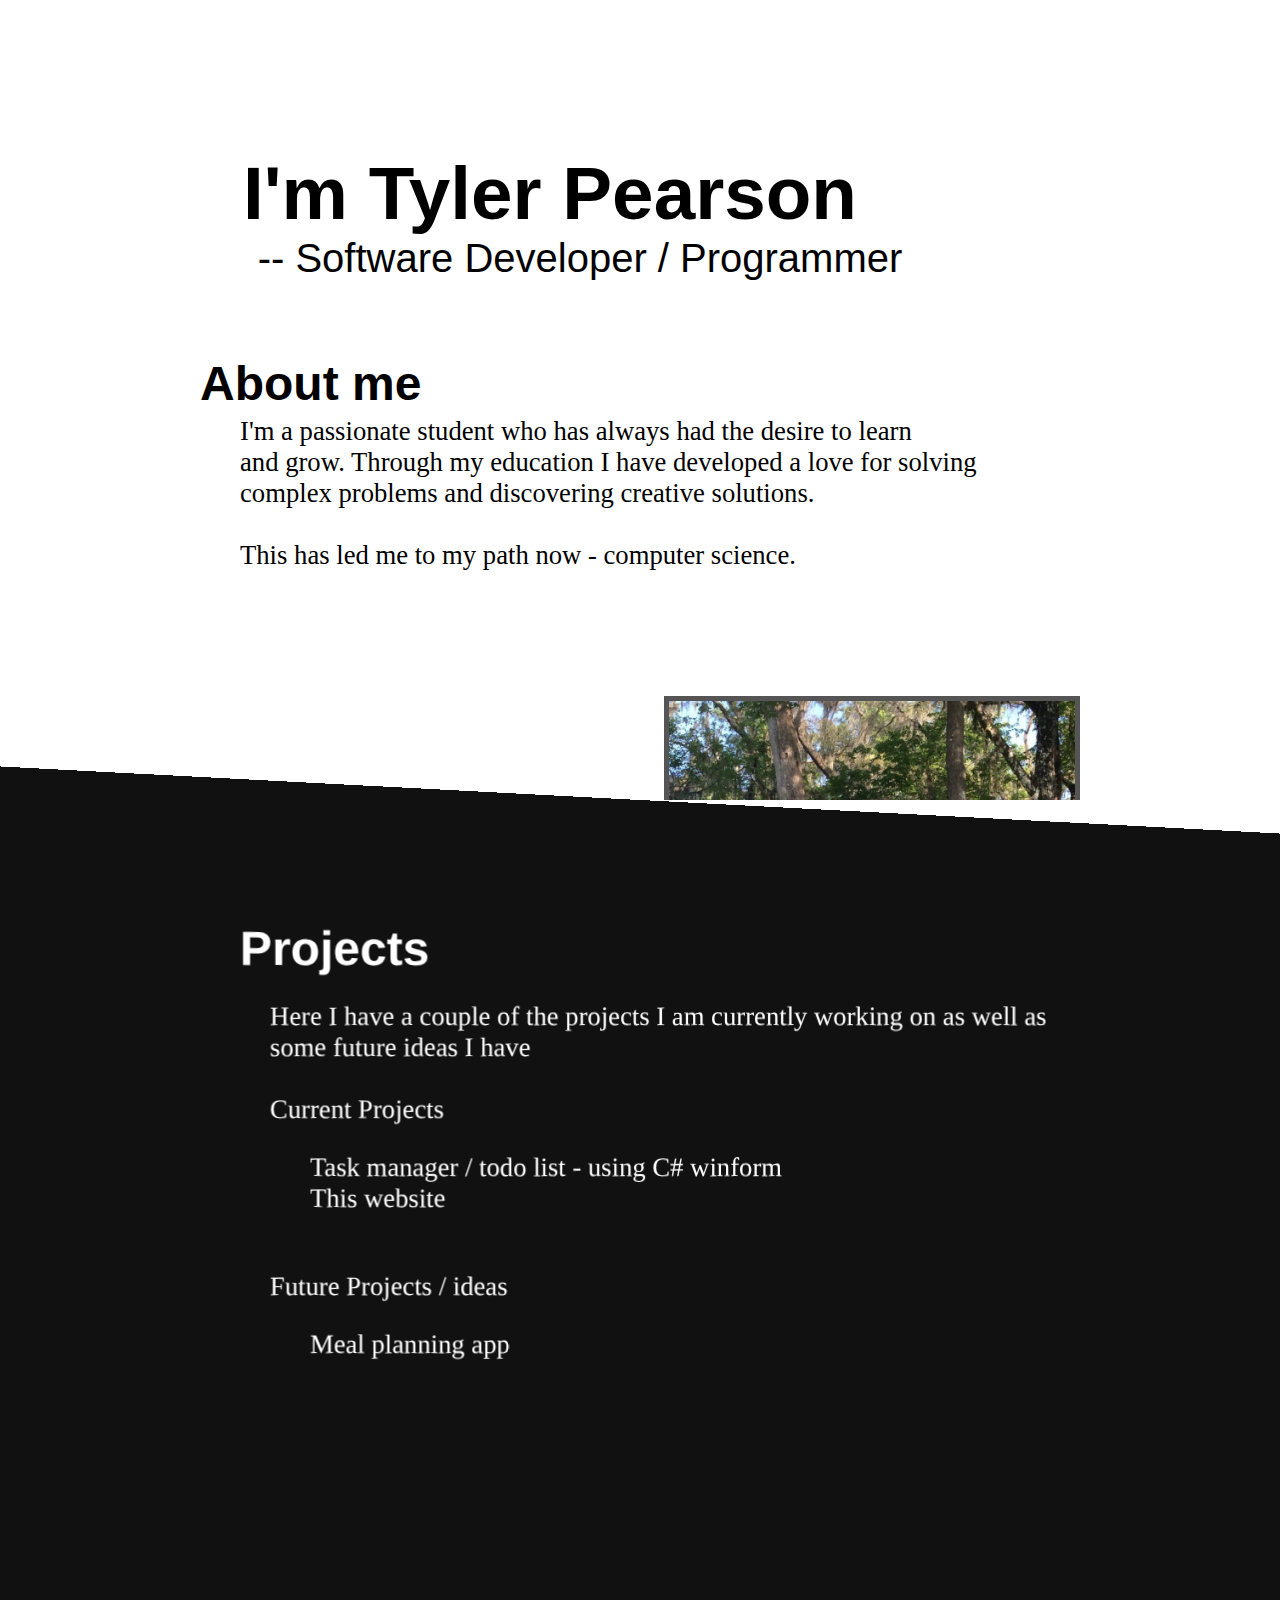
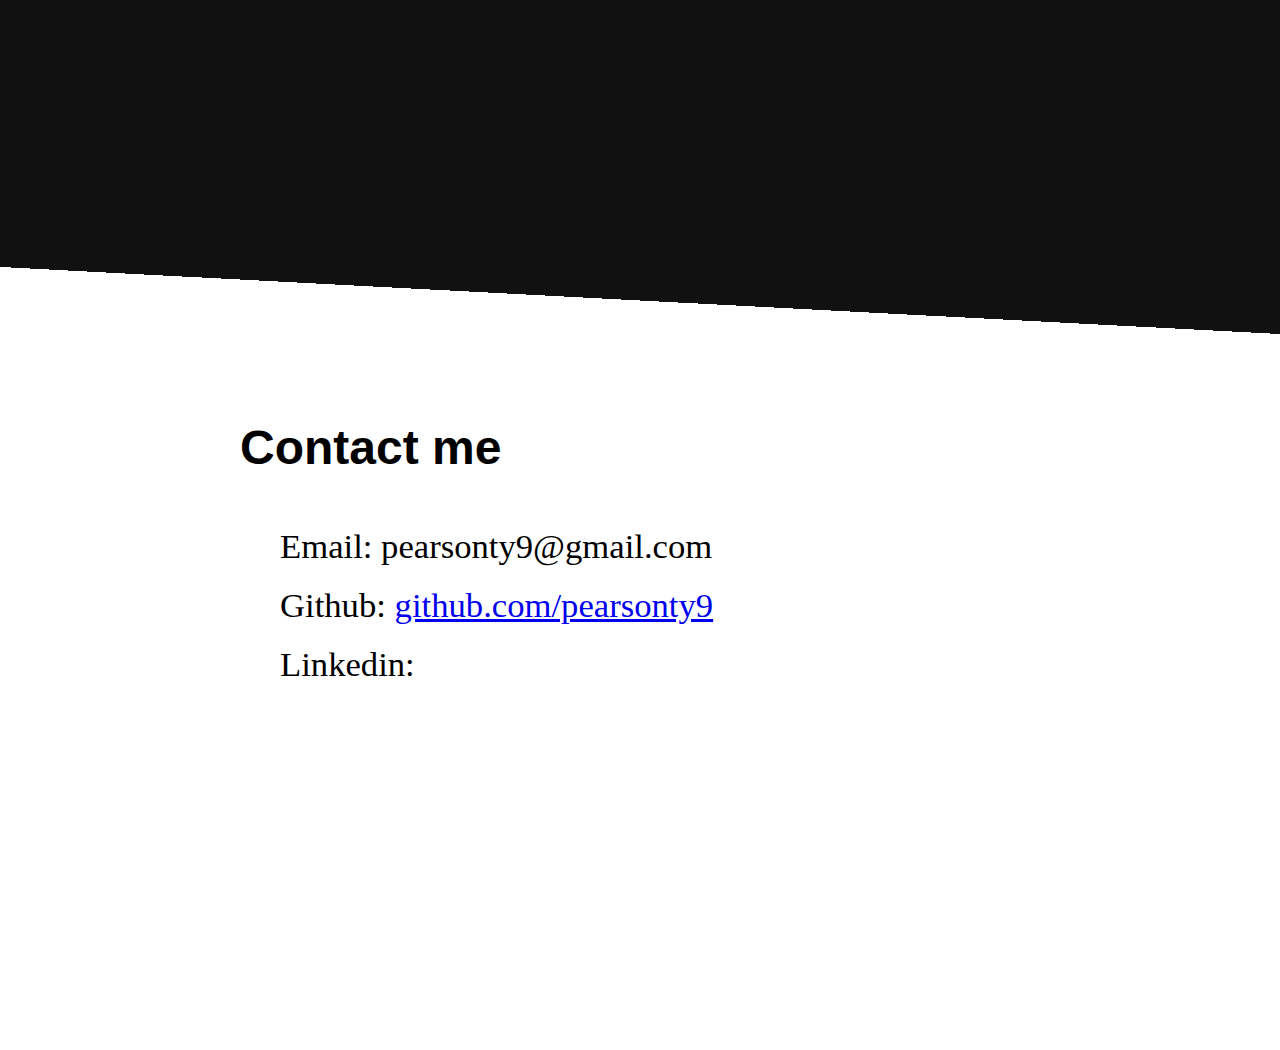
==== index.html @ 4f0bb5ad "Added Projects section and contact section" ====
<!doctype html>

<!--
  about me
  projects
  blog
  philosophy/ developement process
-->

<html lang="en">

<head>
  <meta charset="utf-8">

  <title>Tyler Pearson - Home</title>

  <meta name="description" content="Tyler Pearson's Website">
  <meta name="author" content="Tyler Pearson">

  <link rel="stylesheet" href="styles.css">

</head>

<body>

  <!--
  <ul class="header">
    <li class="header"><a class="active, header" href="index.html">home</a></li>
    <li class="header"><a class="header" href="projects.html">projects</a></li>
    <li class="header"><a class="header" href="development.html">development</a></li>
    <li class="header"><a class="header" href="contact.html">contact</a></li>
  </ul>
  -->
  <div class="page-top">

    <div style="float: left;">
      <div class="page-title">
        I'm Tyler Pearson
        <div class="page-title-sub">
          -- Software Developer / Programmer
        </div>
      </div>
  
      <div class="section-title">
        About me
        <div class="text-about">
          I'm a passionate student who has always had the desire to learn 
          <br>
          and grow. Through my education I have developed a love for solving complex problems and   
          discovering creative solutions.
          <br>
          <br>
          This has led me to my path now - computer science.
        </div>
      </div>
    </div>
    
    <img class="image-top" src="/images/portrait-home.jpg" alt="flowers">

  </div>

  <div class="page-mid-background">
    <div class="page-mid">
      <div class="section-title" style="color: white;">
        Projects
        <div class="text-projects">
          Here I have a couple of the projects I am currently working on as well as some future ideas I have
          <br>
          <br>
          Current Projects
          <ul>
            <li>Task manager / todo list - using C# winform</li>
            <li>This website</li>
          </ul>
          <br>
          Future Projects / ideas
          <ul>
            <li>Meal planning app</li>
          </ul>
        </div>
      </div>
    </div>
  </div>

  <div class="page-bot">
    <div class="section-title">
      Contact me
      <div class="text-contact">
        <ul>
          <li class="contact-list">Email: pearsonty9@gmail.com</li>
          <li class="contact-list">Github: <a href="https://github.com/pearsonty9">github.com/pearsonty9</a></li>
          <li class="contact-list">Linkedin: </li>
        </ul>
      </div>
    </div>
  </div>

</body>

</html>
---- styles.css ----
:root {
    --header-color: #111;
    --header-link-color: white;
}

body{
    max-width: 100%;
	margin: 0;
    padding: 0;

    font-family: sans-serif;
}

.page-top{
    background-color: white;
    margin: 0;
    padding: 0;
    height: 800px;

    overflow: auto;
}

.page-mid-background{
    background-color: #111;
    margin: 0;
    padding: 0;
    height: 1100px;

    transform: skewY(3deg);
    overflow-x: hidden;
}

.page-mid{
    margin: 100px 0 0 40px;
    padding: 0;

    transform: skewY(-3deg);
    overflow-x: hidden;
}

.page-bot{
    margin: 100px 0 0 40px;
    padding: 0;
    
    height: 650px;

    overflow-x: hidden;
}

.page-title{
    background-color: transparent;
    width: 800px;
    font-size: 56pt;
    font-weight: 800;
    margin: 150px 0px 75px 150px;
    text-align: center;
}

.page-title-sub{
    background-color: transparent;
    width: 800px;
    font-size: 30pt;
    font-weight: 400;
    margin: 0px 0px 0px 30px;
    text-align: center;
}

.section-title{
    background-color: transparent;
    font-size: 36pt;
    font-weight: 600;
    margin: 20px 0px 0px 200px;
    text-align: left;
}

.text-about{
    background: transparent;
    font-family: Georgia, 'Times New Roman', Times, serif;
    font-size: 20pt;
    font-weight: 500;

    width: 750px;

    padding: 5px 40px;
}

.text-projects{
    background-color: transparent;
    font-family: Georgia, 'Times New Roman', Times, serif;
    font-size: 20pt;
    font-weight: 500;

    margin: 20px 200px 0 30px;
    padding: 5px 0px;
}

.text-contact{
    background-color: transparent;
    font-family: Georgia, 'Times New Roman', Times, serif;
    font-size: 20pt;
    font-weight: 500;

    margin: 20px 200px 0 0;
    padding: 5px 0px;
}

.image-top{
    background: #111;
    height: 544px;
    width: 406px;

    margin: 120px 200px 0px 0px;

    float:right;

    border: 5px solid #555;

}

.contact-list{
    font-family: inherit;
    font-size: 26pt;
    margin: 0px 0px 20px 0px;
}

ul.header {
	list-style-type: none;
	background-color: var(--header-color);
	vertical-align: center;
    text-align: right;
	margin: 0px 50px 0px 0px;
	padding: 10px 0px 10px 0px;
	top: 0px;
	width: 100%;
	position: fixed;
	/* Make it stick, even on scroll */
	overflow: auto;
	/* Enable scrolling if the sidenav has too much content */
	z-index: 1;
}

ul li.header {
	display: inline;
	color: var(--header-link-color);
	margin: 16px 16px;
}

li a.header {
	text-decoration: none;
	color: var(--header-link-color);
	font-size: 18pt;
}

/* Change the link color on hover */
li a.header:hover {
	color: #55d2e2;
}

.active {
	color: #55d2e2;
}

ul{
    list-style-type: none;
}
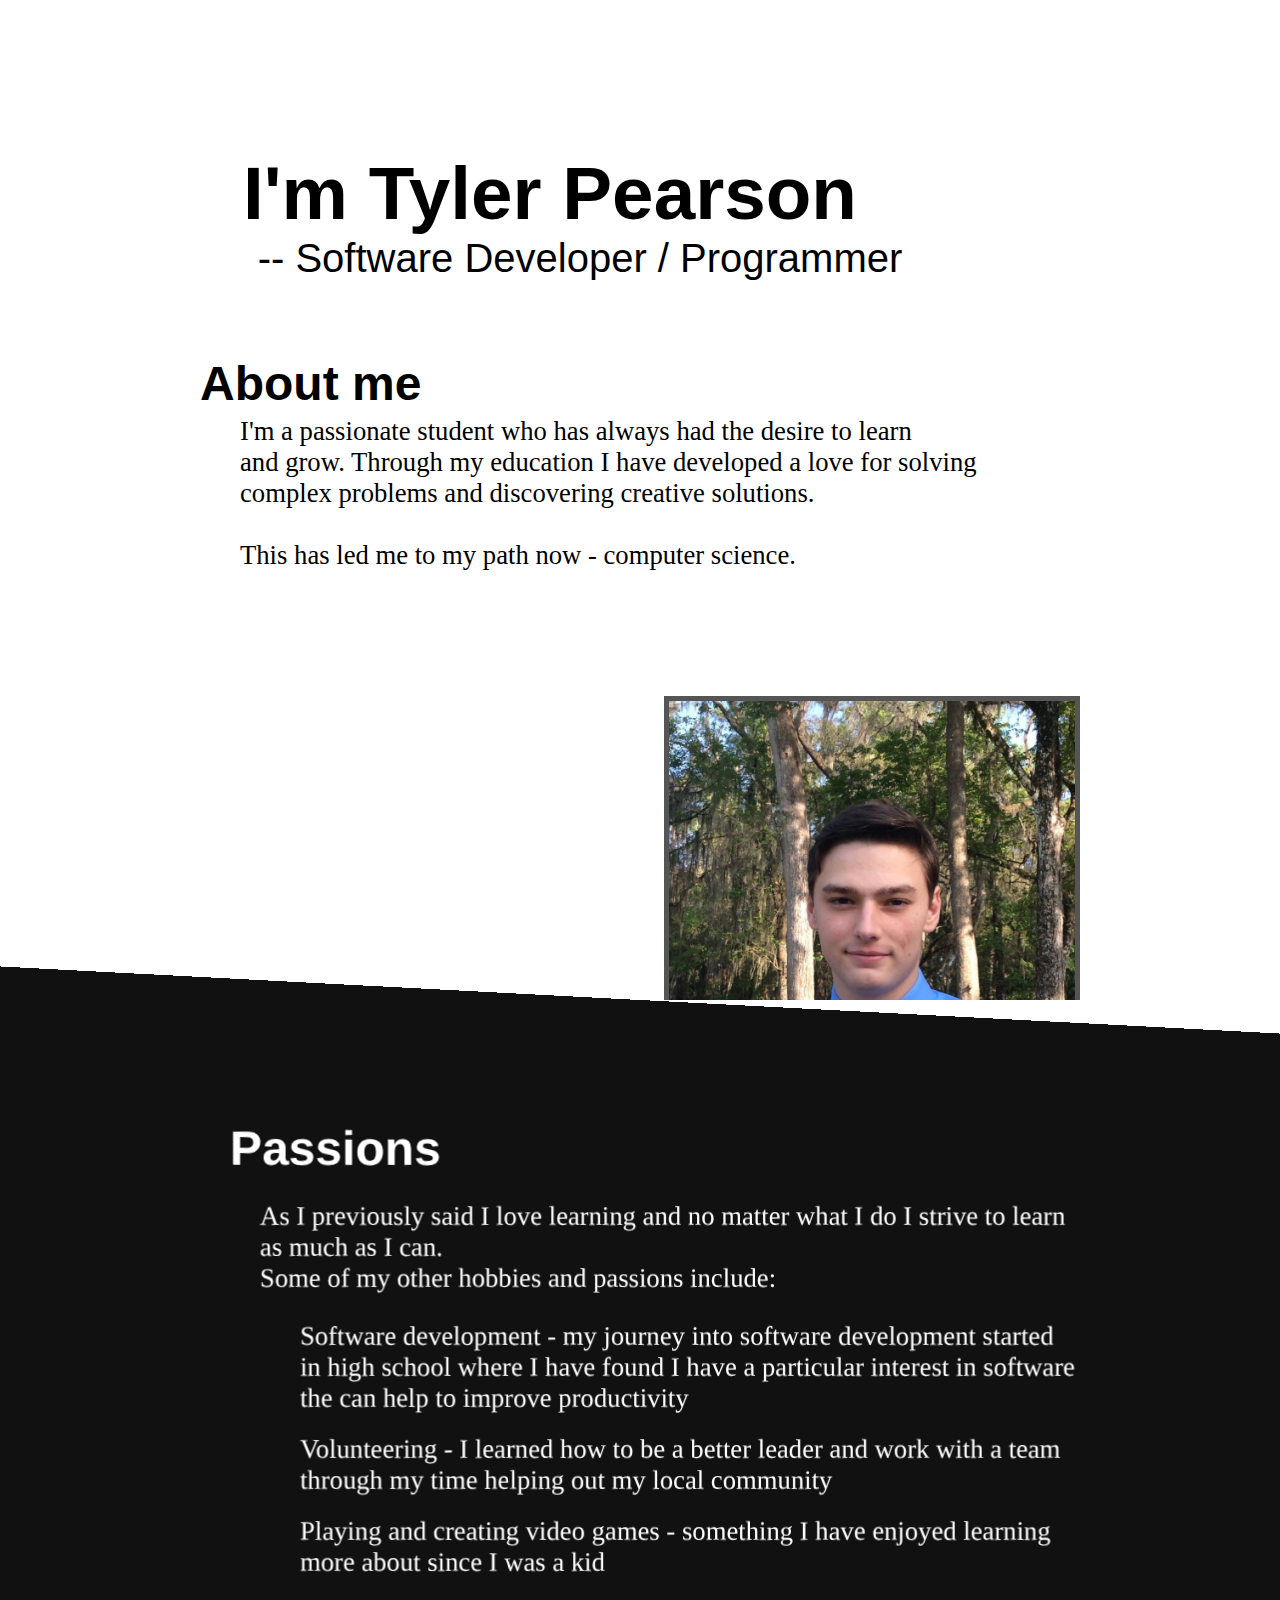
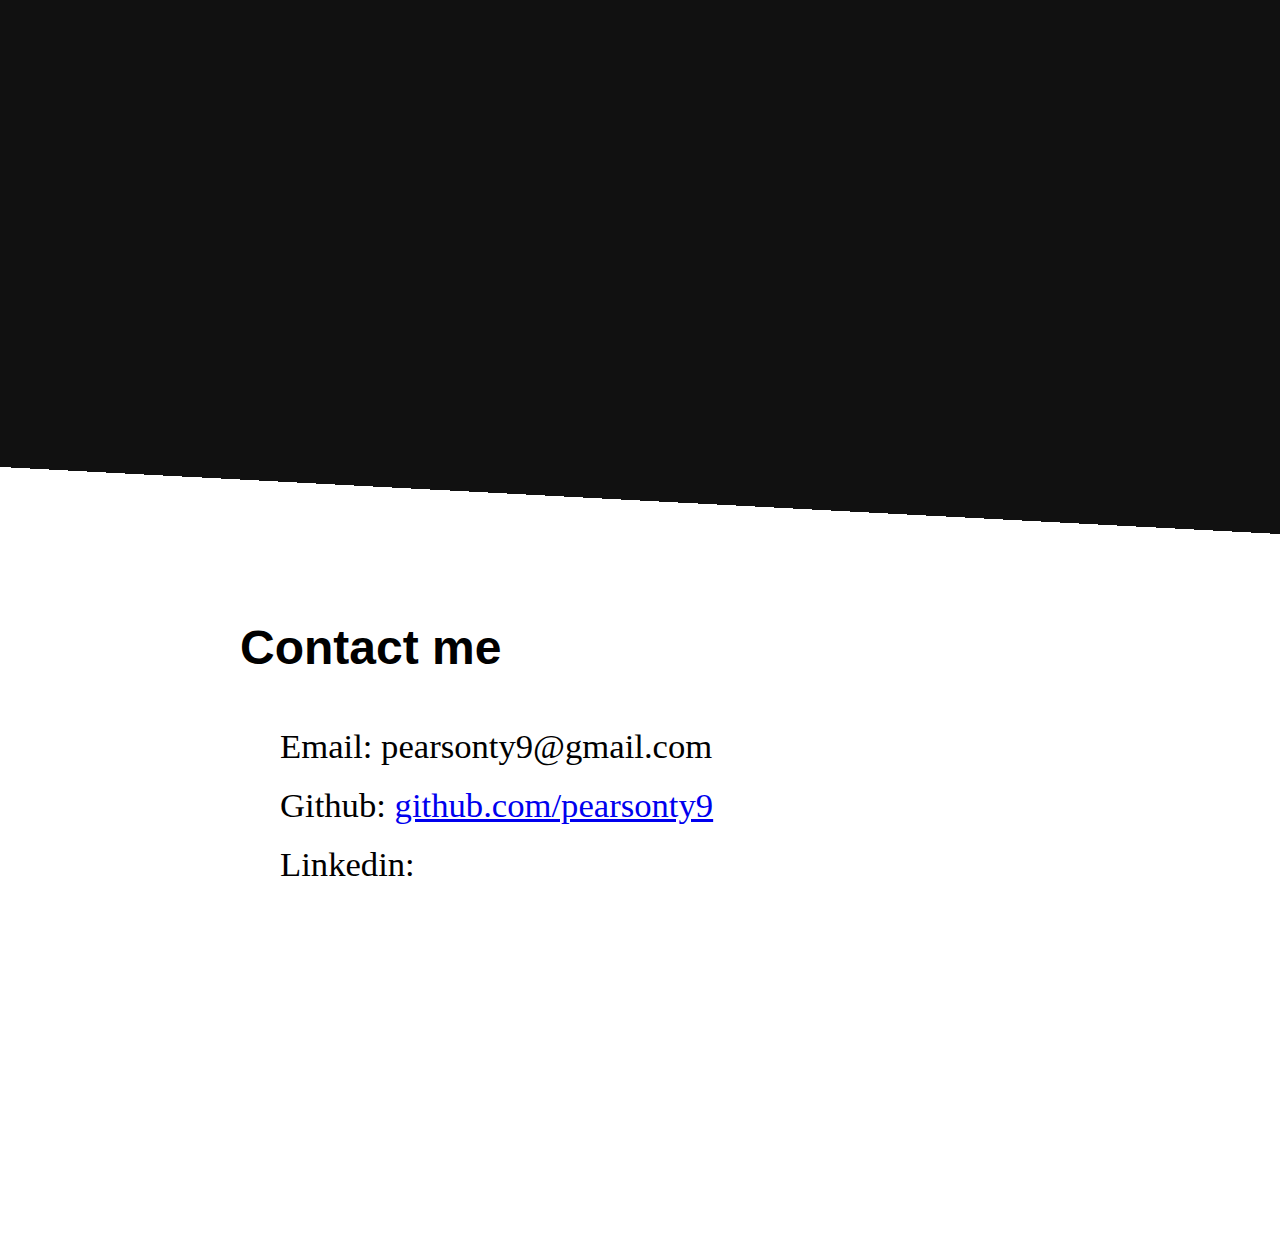
==== commit 0eb569c0: "Changed projects section to passions" ====
--- a/index.html
+++ b/index.html
@@ -25,7 +25,7 @@
 
   <!--
   <ul class="header">
-    <li class="header"><a class="active, header" href="index.html">home</a></li>
+    <li class="header"><a class="active, header" href="index.html">about me</a></li>
     <li class="header"><a class="header" href="projects.html">projects</a></li>
     <li class="header"><a class="header" href="development.html">development</a></li>
     <li class="header"><a class="header" href="contact.html">contact</a></li>
@@ -62,20 +62,18 @@
   <div class="page-mid-background">
     <div class="page-mid">
       <div class="section-title" style="color: white;">
-        Projects
-        <div class="text-projects">
-          Here I have a couple of the projects I am currently working on as well as some future ideas I have
-          <br>
-          <br>
-          Current Projects
+        Passions
+        <div class="text-passions">
+          As I previously said I love learning and no matter what I do 
+          I strive to learn as much as I can.
+           <br>
+          Some of my other hobbies and passions include:
           <ul>
-            <li>Task manager / todo list - using C# winform</li>
-            <li>This website</li>
-          </ul>
-          <br>
-          Future Projects / ideas
-          <ul>
-            <li>Meal planning app</li>
+            <li class="passion-list">Software development - my journey into software development started in high school where
+               I have found I have a particular interest in software the can help to improve productivity</li>
+            <li class="passion-list">Volunteering - I learned how to be a better leader and work with a team 
+              through my time helping out my local community </li>
+            <li class="passion-list">Playing and creating video games - something I have enjoyed learning more about since I was a kid</li>
           </ul>
         </div>
       </div>
--- a/styles.css
+++ b/styles.css
@@ -15,7 +15,7 @@
     background-color: white;
     margin: 0;
     padding: 0;
-    height: 800px;
+    height: 1000px;
 
     overflow: auto;
 }
@@ -31,7 +31,7 @@
 }
 
 .page-mid{
-    margin: 100px 0 0 40px;
+    margin: 100px 0 0 30px;
     padding: 0;
 
     transform: skewY(-3deg);
@@ -84,7 +84,7 @@
     padding: 5px 40px;
 }
 
-.text-projects{
+.text-passions{
     background-color: transparent;
     font-family: Georgia, 'Times New Roman', Times, serif;
     font-size: 20pt;
@@ -120,6 +120,10 @@
 .contact-list{
     font-family: inherit;
     font-size: 26pt;
+    margin: 0px 0px 20px 0px;
+}
+
+.passion-list{
     margin: 0px 0px 20px 0px;
 }
 
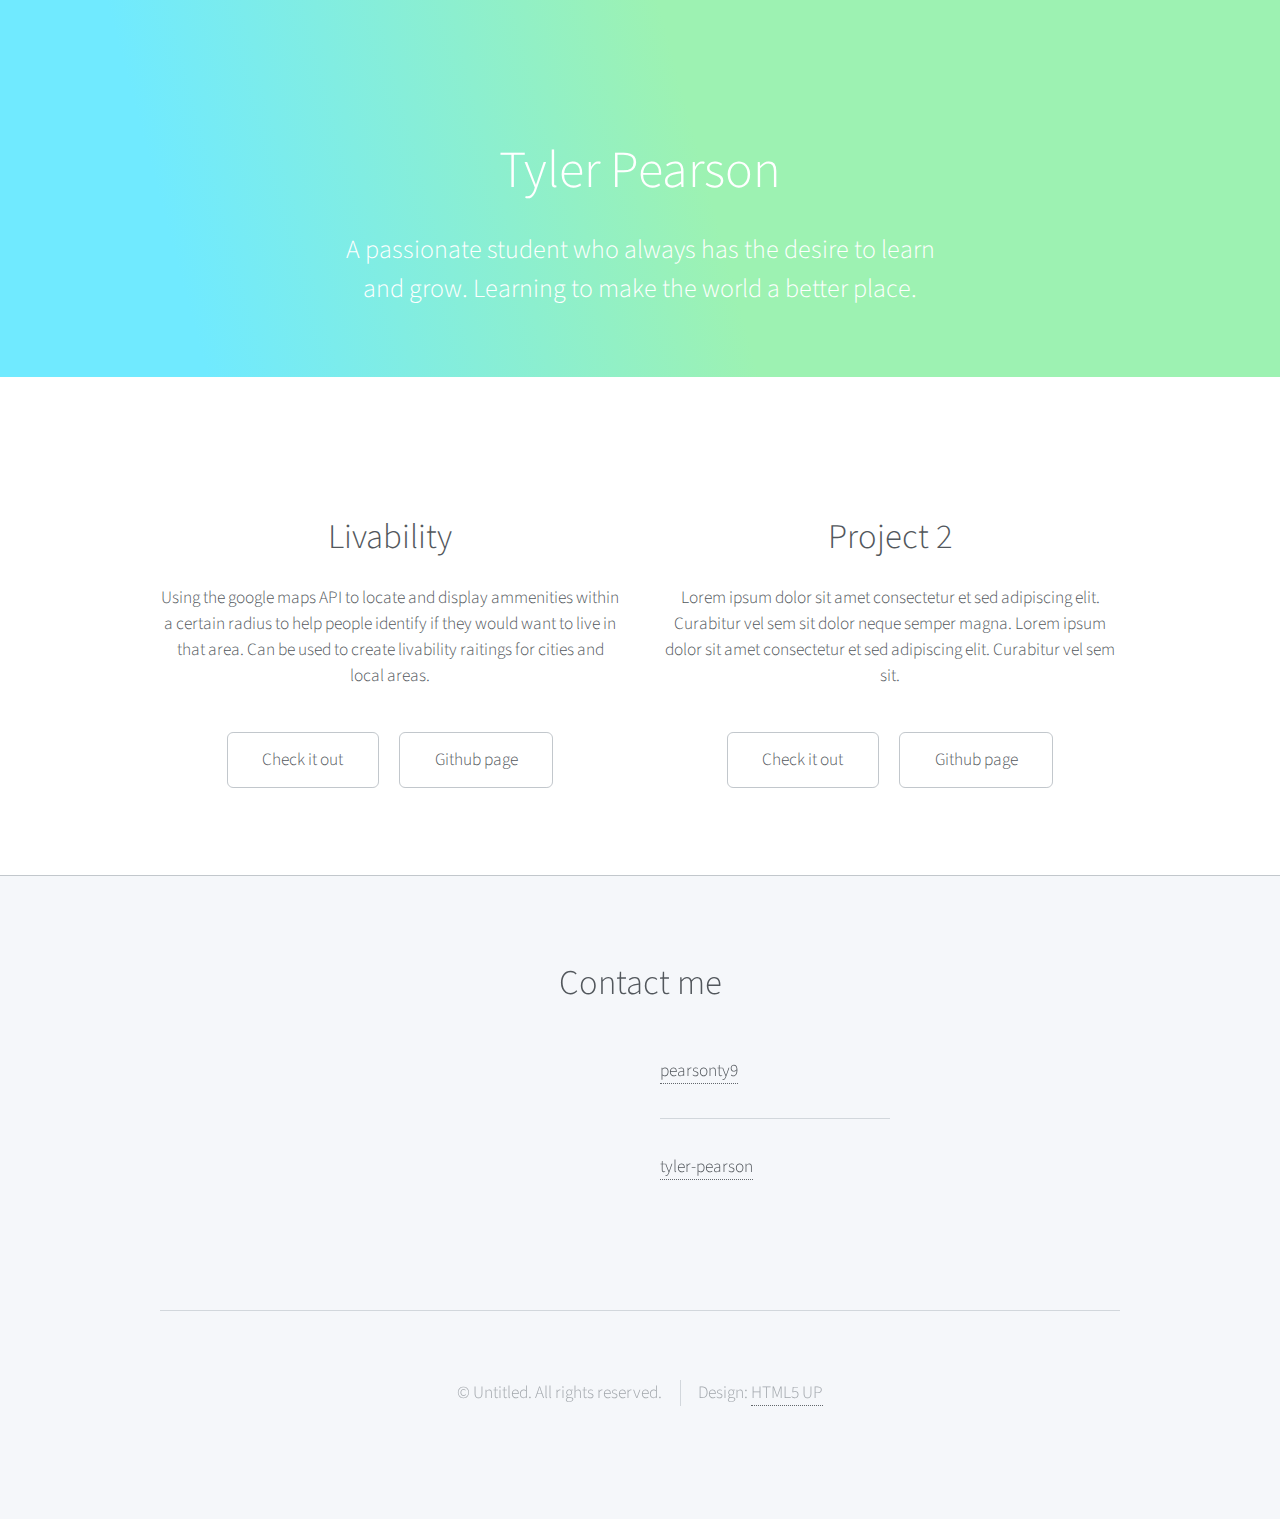
==== commit d20d9ab2: "Color changes" ====
--- a/index.html
+++ b/index.html
@@ -1,98 +1,118 @@
-<!doctype html>
+<!DOCTYPE HTML>
+<!--
+	Telephasic by HTML5 UP
+	html5up.net | @ajlkn
+	Free for personal and commercial use under the CCA 3.0 license (html5up.net/license)
+-->
+<html>
+	<head>
+		<title>Tyler Pearson</title>
+		<meta charset="utf-8" />
+		<meta name="viewport" content="width=device-width, initial-scale=1, user-scalable=no" />
+		<link rel="stylesheet" href="assets/css/main.css" />
+	</head>
+	<body class="homepage is-preload">
+		<div id="page-wrapper">
 
-<!--
-  about me
-  projects
-  blog
-  philosophy/ developement process
--->
+			<!-- Header -->
+				<div id="header-wrapper">
 
-<html lang="en">
+					<!-- Hero -->
+						<section id="hero" class="container">
+							<header>
+								<h2>Tyler Pearson</h2>
+							</header>
+							<p>A passionate student who always has the desire to learn<br>
+								and grow. Learning to make the world a better place.</p>
+						</section>
 
-<head>
-  <meta charset="utf-8">
+				</div>
 
-  <title>Tyler Pearson - Home</title>
+			<!-- Features 1 -->
+				<div class="wrapper">
+					<div class="container">
+						<div class="row">
+							<section class="col-6 col-12-narrower feature">
+								<div class="image-wrapper first">
+									<a href="https://livability-demo.web.app" class="image featured first"><img src="images/pic01.jpg" alt="" /></a>
+								</div>
+								<header>
+									<h2>Livability</h2>
+								</header>
+								<p>Using the google maps API to locate and display ammenities within a certain radius
+                   to help people identify if they would want to live in that area. Can be used to create 
+                   livability raitings for cities and local areas.</p>
+								<ul class="actions">
+									<li><a href="https://livability-demo.web.app" class="button">Check it out</a></li>
+									<li><a href="https://github.com/pearsonty9/livability" class="button">Github page</a></li>
+								</ul>
+							</section>
+							<section class="col-6 col-12-narrower feature">
+								<div class="image-wrapper">
+									<a href="#" class="image featured"><img src="images/pic02.jpg" alt="" /></a>
+								</div>
+								<header>
+									<h2>Project 2</h2>
+								</header>
+								<p>Lorem ipsum dolor sit amet consectetur et sed adipiscing elit. Curabitur vel
+								sem sit dolor neque semper magna. Lorem ipsum dolor sit amet consectetur et sed
+								adipiscing elit. Curabitur vel sem sit.</p>
+								<ul class="actions">
+									<li><a href="#" class="button">Check it out</a></li>
+									<li><a href="#" class="button">Github page</a></li>
+								</ul>
+							</section>
+						</div>
+					</div>
+				</div>
 
-  <meta name="description" content="Tyler Pearson's Website">
-  <meta name="author" content="Tyler Pearson">
+			<!-- Footer -->
+				<div id="footer-wrapper">
+					<div id="footer" class="container">
+						<header class="major">
+							<h2>Contact me</h2>
+						</header>
+						<div class="row">
+							<section class="col-6 col-12-narrower">
+							</section>
+							<section class="col-6 col-12-narrower">
+								<div class="row gtr-0">
+									<ul class="divided icons col-6 col-12-mobile">
+										<li class="icon brands fa-github"><a href="https://github.com/pearsonty9"><span class="extra">github.com/</span>pearsonty9</a></li>
+										<li class="icon brands fa-linkedin"><a href="https://www.linkedin.com/in/tyler-pearson-6b5842195/"><span class="extra">linkedin.com/</span>tyler-pearson</a></li>
+									</ul>
+								</div>
+							</section>
+						</div>
+					</div>
+					<div id="copyright" class="container">
+						<ul class="menu">
+							<li>&copy; Untitled. All rights reserved.</li><li>Design: <a href="http://html5up.net">HTML5 UP</a></li>
+						</ul>
+					</div>
+				</div>
 
-  <link rel="stylesheet" href="styles.css">
+		</div>
 
-</head>
+		<!-- Scripts -->
+			<script src="assets/js/jquery.min.js"></script>
+			<script src="assets/js/jquery.dropotron.min.js"></script>
+			<script src="assets/js/browser.min.js"></script>
+			<script src="assets/js/breakpoints.min.js"></script>
+			<script src="assets/js/util.js"></script>
+			<script src="assets/js/main.js"></script>
 
-<body>
 
-  <!--
-  <ul class="header">
-    <li class="header"><a class="active, header" href="index.html">about me</a></li>
-    <li class="header"><a class="header" href="projects.html">projects</a></li>
-    <li class="header"><a class="header" href="development.html">development</a></li>
-    <li class="header"><a class="header" href="contact.html">contact</a></li>
-  </ul>
-  -->
-  <div class="page-top">
+		<!-- The core Firebase JS SDK is always required and must be listed first -->
+			<script src="/__/firebase/8.3.1/firebase-app.js"></script>
 
-    <div style="float: left;">
-      <div class="page-title">
-        I'm Tyler Pearson
-        <div class="page-title-sub">
-          -- Software Developer / Programmer
-        </div>
-      </div>
-  
-      <div class="section-title">
-        About me
-        <div class="text-about">
-          I'm a passionate student who has always had the desire to learn 
-          <br>
-          and grow. Through my education I have developed a love for solving complex problems and   
-          discovering creative solutions.
-          <br>
-          <br>
-          This has led me to my path now - computer science.
-        </div>
-      </div>
-    </div>
-    
-    <img class="image-top" src="/images/portrait-home.jpg" alt="flowers">
+		<!-- TODO: Add SDKs for Firebase products that you want to use
+			https://firebase.google.com/docs/web/setup#available-libraries -->
+			<script src="/__/firebase/8.3.1/firebase-analytics.js"></script>
 
-  </div>
+		<!-- Initialize Firebase -->
+			<script src="/__/firebase/init.js"></script>
 
-  <div class="page-mid-background">
-    <div class="page-mid">
-      <div class="section-title" style="color: white;">
-        Passions
-        <div class="text-passions">
-          As I previously said I love learning and no matter what I do 
-          I strive to learn as much as I can.
-           <br>
-          Some of my other hobbies and passions include:
-          <ul>
-            <li class="passion-list">Software development - my journey into software development started in high school where
-               I have found I have a particular interest in software the can help to improve productivity</li>
-            <li class="passion-list">Volunteering - I learned how to be a better leader and work with a team 
-              through my time helping out my local community </li>
-            <li class="passion-list">Playing and creating video games - something I have enjoyed learning more about since I was a kid</li>
-          </ul>
-        </div>
-      </div>
-    </div>
-  </div>
 
-  <div class="page-bot">
-    <div class="section-title">
-      Contact me
-      <div class="text-contact">
-        <ul>
-          <li class="contact-list">Email: pearsonty9@gmail.com</li>
-          <li class="contact-list">Github: <a href="https://github.com/pearsonty9">github.com/pearsonty9</a></li>
-          <li class="contact-list">Linkedin: </li>
-        </ul>
-      </div>
-    </div>
-  </div>
-
-</body>
-
+	</body>
 </html>--- a/assets/css/main.css
+++ b/assets/css/main.css
@@ -0,0 +1,3070 @@
+@import url("fontawesome-all.min.css");
+@import url("https://fonts.googleapis.com/css?family=Source+Sans+Pro:300,300italic,400,400italic,600");
+
+/*
+	Telephasic by HTML5 UP
+	html5up.net | @ajlkn
+	Free for personal and commercial use under the CCA 3.0 license (html5up.net/license)
+*/
+
+html, body, div, span, applet, object,
+iframe, h1, h2, h3, h4, h5, h6, p, blockquote,
+pre, a, abbr, acronym, address, big, cite,
+code, del, dfn, em, img, ins, kbd, q, s, samp,
+small, strike, strong, sub, sup, tt, var, b,
+u, i, center, dl, dt, dd, ol, ul, li, fieldset,
+form, label, legend, table, caption, tbody,
+tfoot, thead, tr, th, td, article, aside,
+canvas, details, embed, figure, figcaption,
+footer, header, hgroup, menu, nav, output, ruby,
+section, summary, time, mark, audio, video {
+	margin: 0;
+	padding: 0;
+	border: 0;
+	font-size: 100%;
+	font: inherit;
+	vertical-align: baseline;}
+
+article, aside, details, figcaption, figure,
+footer, header, hgroup, menu, nav, section {
+	display: block;}
+
+body {
+	line-height: 1;
+}
+
+ol, ul {
+	list-style: none;
+}
+
+blockquote, q {
+	quotes: none;
+}
+
+	blockquote:before, blockquote:after, q:before, q:after {
+		content: '';
+		content: none;
+	}
+
+table {
+	border-collapse: collapse;
+	border-spacing: 0;
+}
+
+body {
+	-webkit-text-size-adjust: none;
+}
+
+mark {
+	background-color: transparent;
+	color: inherit;
+}
+
+input::-moz-focus-inner {
+	border: 0;
+	padding: 0;
+}
+
+input, select, textarea {
+	-moz-appearance: none;
+	-webkit-appearance: none;
+	-ms-appearance: none;
+	appearance: none;
+}
+
+/* Basic */
+
+	@-ms-viewport {
+		width: device-width;
+	}
+
+	html {
+		box-sizing: border-box;
+	}
+
+	*, *:before, *:after {
+		box-sizing: inherit;
+	}
+
+	body {
+		background: #f5f7fa;
+		font-family: 'Source Sans Pro', sans-serif;
+		font-weight: 300;
+		color: #52575c;
+		line-height: 1.75em;
+		font-size: 14pt;
+	}
+
+		body.is-preload *, body.is-preload *:before, body.is-preload *:after {
+			-moz-animation: none !important;
+			-webkit-animation: none !important;
+			-ms-animation: none !important;
+			animation: none !important;
+			-moz-transition: none !important;
+			-webkit-transition: none !important;
+			-ms-transition: none !important;
+			transition: none !important;
+		}
+
+	input, textarea, select {
+		font-family: 'Source Sans Pro', sans-serif;
+		font-weight: 300;
+		color: #52575c;
+		line-height: 1.75em;
+		font-size: 15pt;
+	}
+
+	h1, h2, h3, h4, h5, h6 {
+		font-weight: 300;
+		color: #52575c;
+	}
+
+	h1 a, h2 a, h3 a, h4 a, h5 a, h6 a {
+		color: inherit;
+		text-decoration: none;
+	}
+
+	h2 {
+		font-size: 2em;
+		line-height: 1.25em;
+	}
+
+	h3 {
+		font-size: 1.5em;
+		line-height: 1.5em;
+	}
+
+	a {
+		-moz-transition: color 0.25s ease-in-out, border-color 0.25s ease-in-out, background-color 0.25s ease-in-out;
+		-webkit-transition: color 0.25s ease-in-out, border-color 0.25s ease-in-out, background-color 0.25s ease-in-out;
+		-ms-transition: color 0.25s ease-in-out, border-color 0.25s ease-in-out, background-color 0.25s ease-in-out;
+		transition: color 0.25s ease-in-out, border-color 0.25s ease-in-out, background-color 0.25s ease-in-out;
+		color: inherit;
+		text-decoration: none;
+		border-bottom: dotted 1px #62676c;
+	}
+
+		a:hover {
+			color: #f35858;
+			border-bottom-color: rgba(255, 255, 255, 0);
+		}
+
+	strong, b {
+		font-weight: 400;
+		color: #42474c;
+	}
+
+	em, i {
+		font-style: italic;
+	}
+
+	sub {
+		position: relative;
+		top: 0.5em;
+		font-size: 0.8em;
+	}
+
+	sup {
+		position: relative;
+		top: -0.5em;
+		font-size: 0.8em;
+	}
+
+	hr {
+		border: 0;
+		border-top: solid 1px #c2c7cc;
+	}
+
+	blockquote {
+		border-left: solid 0.5em #c2c7cc;
+		padding: 1em 0 1em 2em;
+		font-style: italic;
+	}
+
+	p, ul, ol, dl, table {
+		margin-bottom: 1.5em;
+	}
+
+	br.clear {
+		clear: both;
+	}
+
+	.features {
+		margin-bottom: 1.5em;
+	}
+
+	.feature {
+		text-align: center;
+	}
+
+/* Sections/Article */
+
+	section, article {
+		margin-bottom: 3em;
+	}
+
+	section > :last-child,
+	article > :last-child,
+	section:last-child,
+	article:last-child {
+		margin-bottom: 0;
+	}
+
+	.row > section, .row > article {
+		margin-bottom: 0;
+	}
+
+	header {
+		margin-bottom: 1.5em;
+	}
+
+		header > p {
+			display: block;
+			color: #f35858;
+			padding: 0.75em 0 1em 0;
+			font-size: 1.5em;
+			line-height: 1.5em;
+		}
+
+		header.major {
+			text-align: center;
+		}
+
+/* Container */
+
+	.container {
+		margin: 0 auto;
+		max-width: 100%;
+		width: 1200px;
+	}
+
+		@media screen and (max-width: 1280px) {
+
+			.container {
+				width: 960px;
+			}
+
+		}
+
+		@media screen and (max-width: 1080px) {
+
+			.container {
+				width: 100%;
+			}
+
+		}
+
+		@media screen and (max-width: 820px) {
+
+			.container {
+				width: 100%;
+			}
+
+		}
+
+		@media screen and (max-width: 736px) {
+
+			.container {
+				width: 100%;
+			}
+
+		}
+
+		@media screen and (max-width: 480px) {
+
+			.container {
+				width: 100%;
+			}
+
+		}
+
+/* Row */
+
+	.row {
+		display: flex;
+		flex-wrap: wrap;
+		box-sizing: border-box;
+		align-items: stretch;
+	}
+
+		.row > * {
+			box-sizing: border-box;
+		}
+
+		.row.gtr-uniform > * > :last-child {
+			margin-bottom: 0;
+		}
+
+		.row.aln-left {
+			justify-content: flex-start;
+		}
+
+		.row.aln-center {
+			justify-content: center;
+		}
+
+		.row.aln-right {
+			justify-content: flex-end;
+		}
+
+		.row.aln-top {
+			align-items: flex-start;
+		}
+
+		.row.aln-middle {
+			align-items: center;
+		}
+
+		.row.aln-bottom {
+			align-items: flex-end;
+		}
+
+		.row > .imp {
+			order: -1;
+		}
+
+		.row > .col-1 {
+			width: 8.33333%;
+		}
+
+		.row > .off-1 {
+			margin-left: 8.33333%;
+		}
+
+		.row > .col-2 {
+			width: 16.66667%;
+		}
+
+		.row > .off-2 {
+			margin-left: 16.66667%;
+		}
+
+		.row > .col-3 {
+			width: 25%;
+		}
+
+		.row > .off-3 {
+			margin-left: 25%;
+		}
+
+		.row > .col-4 {
+			width: 33.33333%;
+		}
+
+		.row > .off-4 {
+			margin-left: 33.33333%;
+		}
+
+		.row > .col-5 {
+			width: 41.66667%;
+		}
+
+		.row > .off-5 {
+			margin-left: 41.66667%;
+		}
+
+		.row > .col-6 {
+			width: 50%;
+		}
+
+		.row > .off-6 {
+			margin-left: 50%;
+		}
+
+		.row > .col-7 {
+			width: 58.33333%;
+		}
+
+		.row > .off-7 {
+			margin-left: 58.33333%;
+		}
+
+		.row > .col-8 {
+			width: 66.66667%;
+		}
+
+		.row > .off-8 {
+			margin-left: 66.66667%;
+		}
+
+		.row > .col-9 {
+			width: 75%;
+		}
+
+		.row > .off-9 {
+			margin-left: 75%;
+		}
+
+		.row > .col-10 {
+			width: 83.33333%;
+		}
+
+		.row > .off-10 {
+			margin-left: 83.33333%;
+		}
+
+		.row > .col-11 {
+			width: 91.66667%;
+		}
+
+		.row > .off-11 {
+			margin-left: 91.66667%;
+		}
+
+		.row > .col-12 {
+			width: 100%;
+		}
+
+		.row > .off-12 {
+			margin-left: 100%;
+		}
+
+		.row.gtr-0 {
+			margin-top: 0px;
+			margin-left: 0px;
+		}
+
+			.row.gtr-0 > * {
+				padding: 0px 0 0 0px;
+			}
+
+			.row.gtr-0.gtr-uniform {
+				margin-top: 0px;
+			}
+
+				.row.gtr-0.gtr-uniform > * {
+					padding-top: 0px;
+				}
+
+		.row.gtr-25 {
+			margin-top: -12.5px;
+			margin-left: -12.5px;
+		}
+
+			.row.gtr-25 > * {
+				padding: 12.5px 0 0 12.5px;
+			}
+
+			.row.gtr-25.gtr-uniform {
+				margin-top: -12.5px;
+			}
+
+				.row.gtr-25.gtr-uniform > * {
+					padding-top: 12.5px;
+				}
+
+		.row.gtr-50 {
+			margin-top: -25px;
+			margin-left: -25px;
+		}
+
+			.row.gtr-50 > * {
+				padding: 25px 0 0 25px;
+			}
+
+			.row.gtr-50.gtr-uniform {
+				margin-top: -25px;
+			}
+
+				.row.gtr-50.gtr-uniform > * {
+					padding-top: 25px;
+				}
+
+		.row {
+			margin-top: -50px;
+			margin-left: -50px;
+		}
+
+			.row > * {
+				padding: 50px 0 0 50px;
+			}
+
+			.row.gtr-uniform {
+				margin-top: -50px;
+			}
+
+				.row.gtr-uniform > * {
+					padding-top: 50px;
+				}
+
+		.row.gtr-150 {
+			margin-top: -75px;
+			margin-left: -75px;
+		}
+
+			.row.gtr-150 > * {
+				padding: 75px 0 0 75px;
+			}
+
+			.row.gtr-150.gtr-uniform {
+				margin-top: -75px;
+			}
+
+				.row.gtr-150.gtr-uniform > * {
+					padding-top: 75px;
+				}
+
+		.row.gtr-200 {
+			margin-top: -100px;
+			margin-left: -100px;
+		}
+
+			.row.gtr-200 > * {
+				padding: 100px 0 0 100px;
+			}
+
+			.row.gtr-200.gtr-uniform {
+				margin-top: -100px;
+			}
+
+				.row.gtr-200.gtr-uniform > * {
+					padding-top: 100px;
+				}
+
+		@media screen and (max-width: 1280px) {
+
+			.row {
+				display: flex;
+				flex-wrap: wrap;
+				box-sizing: border-box;
+				align-items: stretch;
+			}
+
+				.row > * {
+					box-sizing: border-box;
+				}
+
+				.row.gtr-uniform > * > :last-child {
+					margin-bottom: 0;
+				}
+
+				.row.aln-left {
+					justify-content: flex-start;
+				}
+
+				.row.aln-center {
+					justify-content: center;
+				}
+
+				.row.aln-right {
+					justify-content: flex-end;
+				}
+
+				.row.aln-top {
+					align-items: flex-start;
+				}
+
+				.row.aln-middle {
+					align-items: center;
+				}
+
+				.row.aln-bottom {
+					align-items: flex-end;
+				}
+
+				.row > .imp-normal {
+					order: -1;
+				}
+
+				.row > .col-1-normal {
+					width: 8.33333%;
+				}
+
+				.row > .off-1-normal {
+					margin-left: 8.33333%;
+				}
+
+				.row > .col-2-normal {
+					width: 16.66667%;
+				}
+
+				.row > .off-2-normal {
+					margin-left: 16.66667%;
+				}
+
+				.row > .col-3-normal {
+					width: 25%;
+				}
+
+				.row > .off-3-normal {
+					margin-left: 25%;
+				}
+
+				.row > .col-4-normal {
+					width: 33.33333%;
+				}
+
+				.row > .off-4-normal {
+					margin-left: 33.33333%;
+				}
+
+				.row > .col-5-normal {
+					width: 41.66667%;
+				}
+
+				.row > .off-5-normal {
+					margin-left: 41.66667%;
+				}
+
+				.row > .col-6-normal {
+					width: 50%;
+				}
+
+				.row > .off-6-normal {
+					margin-left: 50%;
+				}
+
+				.row > .col-7-normal {
+					width: 58.33333%;
+				}
+
+				.row > .off-7-normal {
+					margin-left: 58.33333%;
+				}
+
+				.row > .col-8-normal {
+					width: 66.66667%;
+				}
+
+				.row > .off-8-normal {
+					margin-left: 66.66667%;
+				}
+
+				.row > .col-9-normal {
+					width: 75%;
+				}
+
+				.row > .off-9-normal {
+					margin-left: 75%;
+				}
+
+				.row > .col-10-normal {
+					width: 83.33333%;
+				}
+
+				.row > .off-10-normal {
+					margin-left: 83.33333%;
+				}
+
+				.row > .col-11-normal {
+					width: 91.66667%;
+				}
+
+				.row > .off-11-normal {
+					margin-left: 91.66667%;
+				}
+
+				.row > .col-12-normal {
+					width: 100%;
+				}
+
+				.row > .off-12-normal {
+					margin-left: 100%;
+				}
+
+				.row.gtr-0 {
+					margin-top: 0px;
+					margin-left: 0px;
+				}
+
+					.row.gtr-0 > * {
+						padding: 0px 0 0 0px;
+					}
+
+					.row.gtr-0.gtr-uniform {
+						margin-top: 0px;
+					}
+
+						.row.gtr-0.gtr-uniform > * {
+							padding-top: 0px;
+						}
+
+				.row.gtr-25 {
+					margin-top: -10px;
+					margin-left: -10px;
+				}
+
+					.row.gtr-25 > * {
+						padding: 10px 0 0 10px;
+					}
+
+					.row.gtr-25.gtr-uniform {
+						margin-top: -10px;
+					}
+
+						.row.gtr-25.gtr-uniform > * {
+							padding-top: 10px;
+						}
+
+				.row.gtr-50 {
+					margin-top: -20px;
+					margin-left: -20px;
+				}
+
+					.row.gtr-50 > * {
+						padding: 20px 0 0 20px;
+					}
+
+					.row.gtr-50.gtr-uniform {
+						margin-top: -20px;
+					}
+
+						.row.gtr-50.gtr-uniform > * {
+							padding-top: 20px;
+						}
+
+				.row {
+					margin-top: -40px;
+					margin-left: -40px;
+				}
+
+					.row > * {
+						padding: 40px 0 0 40px;
+					}
+
+					.row.gtr-uniform {
+						margin-top: -40px;
+					}
+
+						.row.gtr-uniform > * {
+							padding-top: 40px;
+						}
+
+				.row.gtr-150 {
+					margin-top: -60px;
+					margin-left: -60px;
+				}
+
+					.row.gtr-150 > * {
+						padding: 60px 0 0 60px;
+					}
+
+					.row.gtr-150.gtr-uniform {
+						margin-top: -60px;
+					}
+
+						.row.gtr-150.gtr-uniform > * {
+							padding-top: 60px;
+						}
+
+				.row.gtr-200 {
+					margin-top: -80px;
+					margin-left: -80px;
+				}
+
+					.row.gtr-200 > * {
+						padding: 80px 0 0 80px;
+					}
+
+					.row.gtr-200.gtr-uniform {
+						margin-top: -80px;
+					}
+
+						.row.gtr-200.gtr-uniform > * {
+							padding-top: 80px;
+						}
+
+		}
+
+		@media screen and (max-width: 1080px) {
+
+			.row {
+				display: flex;
+				flex-wrap: wrap;
+				box-sizing: border-box;
+				align-items: stretch;
+			}
+
+				.row > * {
+					box-sizing: border-box;
+				}
+
+				.row.gtr-uniform > * > :last-child {
+					margin-bottom: 0;
+				}
+
+				.row.aln-left {
+					justify-content: flex-start;
+				}
+
+				.row.aln-center {
+					justify-content: center;
+				}
+
+				.row.aln-right {
+					justify-content: flex-end;
+				}
+
+				.row.aln-top {
+					align-items: flex-start;
+				}
+
+				.row.aln-middle {
+					align-items: center;
+				}
+
+				.row.aln-bottom {
+					align-items: flex-end;
+				}
+
+				.row > .imp-narrow {
+					order: -1;
+				}
+
+				.row > .col-1-narrow {
+					width: 8.33333%;
+				}
+
+				.row > .off-1-narrow {
+					margin-left: 8.33333%;
+				}
+
+				.row > .col-2-narrow {
+					width: 16.66667%;
+				}
+
+				.row > .off-2-narrow {
+					margin-left: 16.66667%;
+				}
+
+				.row > .col-3-narrow {
+					width: 25%;
+				}
+
+				.row > .off-3-narrow {
+					margin-left: 25%;
+				}
+
+				.row > .col-4-narrow {
+					width: 33.33333%;
+				}
+
+				.row > .off-4-narrow {
+					margin-left: 33.33333%;
+				}
+
+				.row > .col-5-narrow {
+					width: 41.66667%;
+				}
+
+				.row > .off-5-narrow {
+					margin-left: 41.66667%;
+				}
+
+				.row > .col-6-narrow {
+					width: 50%;
+				}
+
+				.row > .off-6-narrow {
+					margin-left: 50%;
+				}
+
+				.row > .col-7-narrow {
+					width: 58.33333%;
+				}
+
+				.row > .off-7-narrow {
+					margin-left: 58.33333%;
+				}
+
+				.row > .col-8-narrow {
+					width: 66.66667%;
+				}
+
+				.row > .off-8-narrow {
+					margin-left: 66.66667%;
+				}
+
+				.row > .col-9-narrow {
+					width: 75%;
+				}
+
+				.row > .off-9-narrow {
+					margin-left: 75%;
+				}
+
+				.row > .col-10-narrow {
+					width: 83.33333%;
+				}
+
+				.row > .off-10-narrow {
+					margin-left: 83.33333%;
+				}
+
+				.row > .col-11-narrow {
+					width: 91.66667%;
+				}
+
+				.row > .off-11-narrow {
+					margin-left: 91.66667%;
+				}
+
+				.row > .col-12-narrow {
+					width: 100%;
+				}
+
+				.row > .off-12-narrow {
+					margin-left: 100%;
+				}
+
+				.row.gtr-0 {
+					margin-top: 0px;
+					margin-left: 0px;
+				}
+
+					.row.gtr-0 > * {
+						padding: 0px 0 0 0px;
+					}
+
+					.row.gtr-0.gtr-uniform {
+						margin-top: 0px;
+					}
+
+						.row.gtr-0.gtr-uniform > * {
+							padding-top: 0px;
+						}
+
+				.row.gtr-25 {
+					margin-top: -10px;
+					margin-left: -10px;
+				}
+
+					.row.gtr-25 > * {
+						padding: 10px 0 0 10px;
+					}
+
+					.row.gtr-25.gtr-uniform {
+						margin-top: -10px;
+					}
+
+						.row.gtr-25.gtr-uniform > * {
+							padding-top: 10px;
+						}
+
+				.row.gtr-50 {
+					margin-top: -20px;
+					margin-left: -20px;
+				}
+
+					.row.gtr-50 > * {
+						padding: 20px 0 0 20px;
+					}
+
+					.row.gtr-50.gtr-uniform {
+						margin-top: -20px;
+					}
+
+						.row.gtr-50.gtr-uniform > * {
+							padding-top: 20px;
+						}
+
+				.row {
+					margin-top: -40px;
+					margin-left: -40px;
+				}
+
+					.row > * {
+						padding: 40px 0 0 40px;
+					}
+
+					.row.gtr-uniform {
+						margin-top: -40px;
+					}
+
+						.row.gtr-uniform > * {
+							padding-top: 40px;
+						}
+
+				.row.gtr-150 {
+					margin-top: -60px;
+					margin-left: -60px;
+				}
+
+					.row.gtr-150 > * {
+						padding: 60px 0 0 60px;
+					}
+
+					.row.gtr-150.gtr-uniform {
+						margin-top: -60px;
+					}
+
+						.row.gtr-150.gtr-uniform > * {
+							padding-top: 60px;
+						}
+
+				.row.gtr-200 {
+					margin-top: -80px;
+					margin-left: -80px;
+				}
+
+					.row.gtr-200 > * {
+						padding: 80px 0 0 80px;
+					}
+
+					.row.gtr-200.gtr-uniform {
+						margin-top: -80px;
+					}
+
+						.row.gtr-200.gtr-uniform > * {
+							padding-top: 80px;
+						}
+
+		}
+
+		@media screen and (max-width: 820px) {
+
+			.row {
+				display: flex;
+				flex-wrap: wrap;
+				box-sizing: border-box;
+				align-items: stretch;
+			}
+
+				.row > * {
+					box-sizing: border-box;
+				}
+
+				.row.gtr-uniform > * > :last-child {
+					margin-bottom: 0;
+				}
+
+				.row.aln-left {
+					justify-content: flex-start;
+				}
+
+				.row.aln-center {
+					justify-content: center;
+				}
+
+				.row.aln-right {
+					justify-content: flex-end;
+				}
+
+				.row.aln-top {
+					align-items: flex-start;
+				}
+
+				.row.aln-middle {
+					align-items: center;
+				}
+
+				.row.aln-bottom {
+					align-items: flex-end;
+				}
+
+				.row > .imp-narrower {
+					order: -1;
+				}
+
+				.row > .col-1-narrower {
+					width: 8.33333%;
+				}
+
+				.row > .off-1-narrower {
+					margin-left: 8.33333%;
+				}
+
+				.row > .col-2-narrower {
+					width: 16.66667%;
+				}
+
+				.row > .off-2-narrower {
+					margin-left: 16.66667%;
+				}
+
+				.row > .col-3-narrower {
+					width: 25%;
+				}
+
+				.row > .off-3-narrower {
+					margin-left: 25%;
+				}
+
+				.row > .col-4-narrower {
+					width: 33.33333%;
+				}
+
+				.row > .off-4-narrower {
+					margin-left: 33.33333%;
+				}
+
+				.row > .col-5-narrower {
+					width: 41.66667%;
+				}
+
+				.row > .off-5-narrower {
+					margin-left: 41.66667%;
+				}
+
+				.row > .col-6-narrower {
+					width: 50%;
+				}
+
+				.row > .off-6-narrower {
+					margin-left: 50%;
+				}
+
+				.row > .col-7-narrower {
+					width: 58.33333%;
+				}
+
+				.row > .off-7-narrower {
+					margin-left: 58.33333%;
+				}
+
+				.row > .col-8-narrower {
+					width: 66.66667%;
+				}
+
+				.row > .off-8-narrower {
+					margin-left: 66.66667%;
+				}
+
+				.row > .col-9-narrower {
+					width: 75%;
+				}
+
+				.row > .off-9-narrower {
+					margin-left: 75%;
+				}
+
+				.row > .col-10-narrower {
+					width: 83.33333%;
+				}
+
+				.row > .off-10-narrower {
+					margin-left: 83.33333%;
+				}
+
+				.row > .col-11-narrower {
+					width: 91.66667%;
+				}
+
+				.row > .off-11-narrower {
+					margin-left: 91.66667%;
+				}
+
+				.row > .col-12-narrower {
+					width: 100%;
+				}
+
+				.row > .off-12-narrower {
+					margin-left: 100%;
+				}
+
+				.row.gtr-0 {
+					margin-top: 0px;
+					margin-left: 0px;
+				}
+
+					.row.gtr-0 > * {
+						padding: 0px 0 0 0px;
+					}
+
+					.row.gtr-0.gtr-uniform {
+						margin-top: 0px;
+					}
+
+						.row.gtr-0.gtr-uniform > * {
+							padding-top: 0px;
+						}
+
+				.row.gtr-25 {
+					margin-top: -7.5px;
+					margin-left: -7.5px;
+				}
+
+					.row.gtr-25 > * {
+						padding: 7.5px 0 0 7.5px;
+					}
+
+					.row.gtr-25.gtr-uniform {
+						margin-top: -7.5px;
+					}
+
+						.row.gtr-25.gtr-uniform > * {
+							padding-top: 7.5px;
+						}
+
+				.row.gtr-50 {
+					margin-top: -15px;
+					margin-left: -15px;
+				}
+
+					.row.gtr-50 > * {
+						padding: 15px 0 0 15px;
+					}
+
+					.row.gtr-50.gtr-uniform {
+						margin-top: -15px;
+					}
+
+						.row.gtr-50.gtr-uniform > * {
+							padding-top: 15px;
+						}
+
+				.row {
+					margin-top: -30px;
+					margin-left: -30px;
+				}
+
+					.row > * {
+						padding: 30px 0 0 30px;
+					}
+
+					.row.gtr-uniform {
+						margin-top: -30px;
+					}
+
+						.row.gtr-uniform > * {
+							padding-top: 30px;
+						}
+
+				.row.gtr-150 {
+					margin-top: -45px;
+					margin-left: -45px;
+				}
+
+					.row.gtr-150 > * {
+						padding: 45px 0 0 45px;
+					}
+
+					.row.gtr-150.gtr-uniform {
+						margin-top: -45px;
+					}
+
+						.row.gtr-150.gtr-uniform > * {
+							padding-top: 45px;
+						}
+
+				.row.gtr-200 {
+					margin-top: -60px;
+					margin-left: -60px;
+				}
+
+					.row.gtr-200 > * {
+						padding: 60px 0 0 60px;
+					}
+
+					.row.gtr-200.gtr-uniform {
+						margin-top: -60px;
+					}
+
+						.row.gtr-200.gtr-uniform > * {
+							padding-top: 60px;
+						}
+
+		}
+
+		@media screen and (max-width: 736px) {
+
+			.row {
+				display: flex;
+				flex-wrap: wrap;
+				box-sizing: border-box;
+				align-items: stretch;
+			}
+
+				.row > * {
+					box-sizing: border-box;
+				}
+
+				.row.gtr-uniform > * > :last-child {
+					margin-bottom: 0;
+				}
+
+				.row.aln-left {
+					justify-content: flex-start;
+				}
+
+				.row.aln-center {
+					justify-content: center;
+				}
+
+				.row.aln-right {
+					justify-content: flex-end;
+				}
+
+				.row.aln-top {
+					align-items: flex-start;
+				}
+
+				.row.aln-middle {
+					align-items: center;
+				}
+
+				.row.aln-bottom {
+					align-items: flex-end;
+				}
+
+				.row > .imp-mobile {
+					order: -1;
+				}
+
+				.row > .col-1-mobile {
+					width: 8.33333%;
+				}
+
+				.row > .off-1-mobile {
+					margin-left: 8.33333%;
+				}
+
+				.row > .col-2-mobile {
+					width: 16.66667%;
+				}
+
+				.row > .off-2-mobile {
+					margin-left: 16.66667%;
+				}
+
+				.row > .col-3-mobile {
+					width: 25%;
+				}
+
+				.row > .off-3-mobile {
+					margin-left: 25%;
+				}
+
+				.row > .col-4-mobile {
+					width: 33.33333%;
+				}
+
+				.row > .off-4-mobile {
+					margin-left: 33.33333%;
+				}
+
+				.row > .col-5-mobile {
+					width: 41.66667%;
+				}
+
+				.row > .off-5-mobile {
+					margin-left: 41.66667%;
+				}
+
+				.row > .col-6-mobile {
+					width: 50%;
+				}
+
+				.row > .off-6-mobile {
+					margin-left: 50%;
+				}
+
+				.row > .col-7-mobile {
+					width: 58.33333%;
+				}
+
+				.row > .off-7-mobile {
+					margin-left: 58.33333%;
+				}
+
+				.row > .col-8-mobile {
+					width: 66.66667%;
+				}
+
+				.row > .off-8-mobile {
+					margin-left: 66.66667%;
+				}
+
+				.row > .col-9-mobile {
+					width: 75%;
+				}
+
+				.row > .off-9-mobile {
+					margin-left: 75%;
+				}
+
+				.row > .col-10-mobile {
+					width: 83.33333%;
+				}
+
+				.row > .off-10-mobile {
+					margin-left: 83.33333%;
+				}
+
+				.row > .col-11-mobile {
+					width: 91.66667%;
+				}
+
+				.row > .off-11-mobile {
+					margin-left: 91.66667%;
+				}
+
+				.row > .col-12-mobile {
+					width: 100%;
+				}
+
+				.row > .off-12-mobile {
+					margin-left: 100%;
+				}
+
+				.row.gtr-0 {
+					margin-top: 0px;
+					margin-left: 0px;
+				}
+
+					.row.gtr-0 > * {
+						padding: 0px 0 0 0px;
+					}
+
+					.row.gtr-0.gtr-uniform {
+						margin-top: 0px;
+					}
+
+						.row.gtr-0.gtr-uniform > * {
+							padding-top: 0px;
+						}
+
+				.row.gtr-25 {
+					margin-top: -5px;
+					margin-left: -5px;
+				}
+
+					.row.gtr-25 > * {
+						padding: 5px 0 0 5px;
+					}
+
+					.row.gtr-25.gtr-uniform {
+						margin-top: -5px;
+					}
+
+						.row.gtr-25.gtr-uniform > * {
+							padding-top: 5px;
+						}
+
+				.row.gtr-50 {
+					margin-top: -10px;
+					margin-left: -10px;
+				}
+
+					.row.gtr-50 > * {
+						padding: 10px 0 0 10px;
+					}
+
+					.row.gtr-50.gtr-uniform {
+						margin-top: -10px;
+					}
+
+						.row.gtr-50.gtr-uniform > * {
+							padding-top: 10px;
+						}
+
+				.row {
+					margin-top: -20px;
+					margin-left: -20px;
+				}
+
+					.row > * {
+						padding: 20px 0 0 20px;
+					}
+
+					.row.gtr-uniform {
+						margin-top: -20px;
+					}
+
+						.row.gtr-uniform > * {
+							padding-top: 20px;
+						}
+
+				.row.gtr-150 {
+					margin-top: -30px;
+					margin-left: -30px;
+				}
+
+					.row.gtr-150 > * {
+						padding: 30px 0 0 30px;
+					}
+
+					.row.gtr-150.gtr-uniform {
+						margin-top: -30px;
+					}
+
+						.row.gtr-150.gtr-uniform > * {
+							padding-top: 30px;
+						}
+
+				.row.gtr-200 {
+					margin-top: -40px;
+					margin-left: -40px;
+				}
+
+					.row.gtr-200 > * {
+						padding: 40px 0 0 40px;
+					}
+
+					.row.gtr-200.gtr-uniform {
+						margin-top: -40px;
+					}
+
+						.row.gtr-200.gtr-uniform > * {
+							padding-top: 40px;
+						}
+
+		}
+
+		@media screen and (max-width: 480px) {
+
+			.row {
+				display: flex;
+				flex-wrap: wrap;
+				box-sizing: border-box;
+				align-items: stretch;
+			}
+
+				.row > * {
+					box-sizing: border-box;
+				}
+
+				.row.gtr-uniform > * > :last-child {
+					margin-bottom: 0;
+				}
+
+				.row.aln-left {
+					justify-content: flex-start;
+				}
+
+				.row.aln-center {
+					justify-content: center;
+				}
+
+				.row.aln-right {
+					justify-content: flex-end;
+				}
+
+				.row.aln-top {
+					align-items: flex-start;
+				}
+
+				.row.aln-middle {
+					align-items: center;
+				}
+
+				.row.aln-bottom {
+					align-items: flex-end;
+				}
+
+				.row > .imp-mobilep {
+					order: -1;
+				}
+
+				.row > .col-1-mobilep {
+					width: 8.33333%;
+				}
+
+				.row > .off-1-mobilep {
+					margin-left: 8.33333%;
+				}
+
+				.row > .col-2-mobilep {
+					width: 16.66667%;
+				}
+
+				.row > .off-2-mobilep {
+					margin-left: 16.66667%;
+				}
+
+				.row > .col-3-mobilep {
+					width: 25%;
+				}
+
+				.row > .off-3-mobilep {
+					margin-left: 25%;
+				}
+
+				.row > .col-4-mobilep {
+					width: 33.33333%;
+				}
+
+				.row > .off-4-mobilep {
+					margin-left: 33.33333%;
+				}
+
+				.row > .col-5-mobilep {
+					width: 41.66667%;
+				}
+
+				.row > .off-5-mobilep {
+					margin-left: 41.66667%;
+				}
+
+				.row > .col-6-mobilep {
+					width: 50%;
+				}
+
+				.row > .off-6-mobilep {
+					margin-left: 50%;
+				}
+
+				.row > .col-7-mobilep {
+					width: 58.33333%;
+				}
+
+				.row > .off-7-mobilep {
+					margin-left: 58.33333%;
+				}
+
+				.row > .col-8-mobilep {
+					width: 66.66667%;
+				}
+
+				.row > .off-8-mobilep {
+					margin-left: 66.66667%;
+				}
+
+				.row > .col-9-mobilep {
+					width: 75%;
+				}
+
+				.row > .off-9-mobilep {
+					margin-left: 75%;
+				}
+
+				.row > .col-10-mobilep {
+					width: 83.33333%;
+				}
+
+				.row > .off-10-mobilep {
+					margin-left: 83.33333%;
+				}
+
+				.row > .col-11-mobilep {
+					width: 91.66667%;
+				}
+
+				.row > .off-11-mobilep {
+					margin-left: 91.66667%;
+				}
+
+				.row > .col-12-mobilep {
+					width: 100%;
+				}
+
+				.row > .off-12-mobilep {
+					margin-left: 100%;
+				}
+
+				.row.gtr-0 {
+					margin-top: 0px;
+					margin-left: 0px;
+				}
+
+					.row.gtr-0 > * {
+						padding: 0px 0 0 0px;
+					}
+
+					.row.gtr-0.gtr-uniform {
+						margin-top: 0px;
+					}
+
+						.row.gtr-0.gtr-uniform > * {
+							padding-top: 0px;
+						}
+
+				.row.gtr-25 {
+					margin-top: -5px;
+					margin-left: -5px;
+				}
+
+					.row.gtr-25 > * {
+						padding: 5px 0 0 5px;
+					}
+
+					.row.gtr-25.gtr-uniform {
+						margin-top: -5px;
+					}
+
+						.row.gtr-25.gtr-uniform > * {
+							padding-top: 5px;
+						}
+
+				.row.gtr-50 {
+					margin-top: -10px;
+					margin-left: -10px;
+				}
+
+					.row.gtr-50 > * {
+						padding: 10px 0 0 10px;
+					}
+
+					.row.gtr-50.gtr-uniform {
+						margin-top: -10px;
+					}
+
+						.row.gtr-50.gtr-uniform > * {
+							padding-top: 10px;
+						}
+
+				.row {
+					margin-top: -20px;
+					margin-left: -20px;
+				}
+
+					.row > * {
+						padding: 20px 0 0 20px;
+					}
+
+					.row.gtr-uniform {
+						margin-top: -20px;
+					}
+
+						.row.gtr-uniform > * {
+							padding-top: 20px;
+						}
+
+				.row.gtr-150 {
+					margin-top: -30px;
+					margin-left: -30px;
+				}
+
+					.row.gtr-150 > * {
+						padding: 30px 0 0 30px;
+					}
+
+					.row.gtr-150.gtr-uniform {
+						margin-top: -30px;
+					}
+
+						.row.gtr-150.gtr-uniform > * {
+							padding-top: 30px;
+						}
+
+				.row.gtr-200 {
+					margin-top: -40px;
+					margin-left: -40px;
+				}
+
+					.row.gtr-200 > * {
+						padding: 40px 0 0 40px;
+					}
+
+					.row.gtr-200.gtr-uniform {
+						margin-top: -40px;
+					}
+
+						.row.gtr-200.gtr-uniform > * {
+							padding-top: 40px;
+						}
+
+		}
+
+/* Image */
+
+	.image {
+		-moz-transition: opacity 0.25s ease-in-out;
+		-webkit-transition: opacity 0.25s ease-in-out;
+		-ms-transition: opacity 0.25s ease-in-out;
+		transition: opacity 0.25s ease-in-out;
+		display: inline-block;
+		outline: 0;
+		border: 0;
+	}
+
+		.image img {
+			display: block;
+			width: 100%;
+		}
+
+		.image.fit {
+			display: block;
+			width: 100%;
+		}
+
+		.image.featured {
+			display: block;
+			width: 100%;
+			margin: 0 0 3em 0;
+		}
+
+		.image.left {
+			float: left;
+			margin: 0 2em 2em 0;
+		}
+
+		.image.centered {
+			display: block;
+			margin: 0 0 3em 0;
+		}
+
+			.image.centered img {
+				margin: 0 auto;
+				width: auto;
+			}
+
+	a.image:hover {
+		opacity: 0.85;
+	}
+
+/* List */
+
+	ul {
+		list-style: disc;
+		padding-left: 1em;
+	}
+
+		ul li {
+			padding-left: 0.5em;
+		}
+
+	ol {
+		list-style: decimal;
+		padding-left: 1.25em;
+	}
+
+		ol li {
+			padding-left: 0.25em;
+		}
+
+/* Actions */
+
+	ul.actions {
+		padding-top: 1em;
+		list-style: none;
+		padding-left: 0;
+	}
+
+		ul.actions.major {
+			text-align: center;
+		}
+
+		ul.actions li {
+			display: inline-block;
+			margin-left: 1em;
+			padding-left: 0;
+		}
+
+			ul.actions li:first-child {
+				margin-left: 0;
+			}
+
+/* Divided */
+
+	ul.divided {
+		list-style: none;
+		padding-left: 0;
+	}
+
+		ul.divided li {
+			border-top: solid 1px #d2d7dc;
+			padding-top: 2em;
+			margin-top: 2em;
+			padding-left: 0;
+		}
+
+			ul.divided li:first-child {
+				padding-top: 0;
+				margin-top: 0;
+				border-top: 0;
+			}
+
+/* Icons */
+
+	ul.icons {
+		list-style: none;
+		padding-left: 0;
+	}
+
+		ul.icons li {
+			padding-left: 0;
+		}
+
+			ul.icons li:before {
+				display: inline-block;
+				color: #fff;
+				background: #61666b;
+				width: 2.5em;
+				height: 2.5em;
+				border-radius: 0.35em;
+				text-align: center;
+				line-height: 2.5em;
+				margin-right: 0.75em;
+			}
+
+/* Menu */
+
+	ul.menu {
+		list-style: none;
+		padding-left: 0;
+	}
+
+		ul.menu li {
+			display: inline-block;
+			border-left: solid 1px #d2d7dc;
+			padding-left: 1em;
+			margin-left: 1em;
+		}
+
+			ul.menu li:first-child {
+				border-left: 0;
+				padding-left: 0;
+				margin-left: 0;
+			}
+
+/* Form */
+
+	form .actions {
+		padding-top: 0;
+	}
+
+	form label {
+		display: block;
+		font-weight: 300;
+		color: #52575c;
+		margin: 0 0 0.5em 0;
+	}
+
+	form input[type="text"],
+	form input[type="email"],
+	form input[type="password"],
+	form select,
+	form textarea {
+		-moz-transition: background-color 0.25s ease-in-out;
+		-webkit-transition: background-color 0.25s ease-in-out;
+		-ms-transition: background-color 0.25s ease-in-out;
+		transition: background-color 0.25s ease-in-out;
+		-webkit-appearance: none;
+		display: block;
+		background: #0f346d;
+		border: solid 1px #d2d7dc;
+		border-radius: 0.35em;
+		width: 100%;
+		line-height: 1.5em;
+		padding: 0.75em;
+	}
+
+		form input[type="text"]:focus,
+		form input[type="email"]:focus,
+		form input[type="password"]:focus,
+		form select:focus,
+		form textarea:focus {
+			background: #fff;
+		}
+
+	form textarea {
+		min-height: 7em;
+	}
+
+	form ::-webkit-input-placeholder {
+		color: #555 !important;
+	}
+
+	form :-moz-placeholder {
+		color: #555 !important;
+	}
+
+	form ::-moz-placeholder {
+		color: #555 !important;
+	}
+
+	form :-ms-input-placeholder {
+		color: #555 !important;
+	}
+
+	form ::-moz-focus-inner {
+		border: 0;
+	}
+
+/* Table */
+
+	table {
+		width: 100%;
+	}
+
+		table.default {
+			width: 100%;
+		}
+
+			table.default tbody tr {
+				border-top: solid 1px #D2D7DC;
+			}
+
+				table.default tbody tr:nth-child(2n+1) {
+					background: #f9fbfe;
+				}
+
+			table.default td {
+				padding: 0.5em 1em 0.5em 1em;
+			}
+
+			table.default th {
+				text-align: left;
+				font-weight: 400;
+				padding: 0.5em 1em 0.5em 1em;
+			}
+
+			table.default tfoot {
+				border-top: solid 1px #D2D7DC;
+			}
+
+/* Button */
+
+	input[type="button"],
+	input[type="submit"],
+	input[type="reset"],
+	button,
+	.button {
+		-moz-transition: color 0.25s ease-in-out, border-color 0.25s ease-in-out, background-color 0.25s ease-in-out;
+		-webkit-transition: color 0.25s ease-in-out, border-color 0.25s ease-in-out, background-color 0.25s ease-in-out;
+		-ms-transition: color 0.25s ease-in-out, border-color 0.25s ease-in-out, background-color 0.25s ease-in-out;
+		transition: color 0.25s ease-in-out, border-color 0.25s ease-in-out, background-color 0.25s ease-in-out;
+		display: inline-block;
+		color: inherit;
+		background: none;
+		text-decoration: none;
+		border: solid 1px #c2c7cc;
+		border-radius: 0.35em;
+		padding: 0.8em 2em 0.8em 2em;
+		cursor: pointer;
+		outline: 0;
+	}
+
+		input[type="button"]:hover,
+		input[type="submit"]:hover,
+		input[type="reset"]:hover,
+		button:hover,
+		.button:hover {
+			color: #00a2ff;
+			border-color: rgba(0, 162, 255, 0.5);
+		}
+
+/* Icons */
+
+	.icon {
+		text-decoration: none;
+		text-decoration: none;
+	}
+
+		.icon:before {
+			-moz-osx-font-smoothing: grayscale;
+			-webkit-font-smoothing: antialiased;
+			display: inline-block;
+			font-style: normal;
+			font-variant: normal;
+			text-rendering: auto;
+			line-height: 1;
+			text-transform: none !important;
+			font-family: 'Font Awesome 5 Free';
+			font-weight: 400;
+		}
+
+		.icon:before {
+			line-height: inherit;
+		}
+
+		.icon > .label {
+			display: none;
+		}
+
+		.icon.solid:before {
+			font-weight: 900;
+		}
+
+		.icon.brands:before {
+			font-family: 'Font Awesome 5 Brands';
+		}
+
+/* Wrappers */
+
+	.wrapper {
+		position: relative;
+		background: #fff;
+		overflow-x: hidden;
+		padding: 6em 0 6em 0;
+	}
+
+	.image-wrapper {
+		position: relative;
+	}
+
+		.image-wrapper .image {
+			position: relative;
+			z-index: 2;
+		}
+
+		.image-wrapper.first:before {
+			content: '';
+			display: block;
+			width: 2000%;
+			height: 100%;
+			position: absolute;
+			left: -1000%;
+			top: 0;
+			z-index: 1;
+			box-shadow: inset 0px 0px 0px 1px #e8e8e8;
+			background: #f6f8fb url("images/image-wrapper.svg");
+		}
+
+	#header-wrapper {
+		position: relative;
+		padding: 4em 0 2em 0;
+		background-image: url("images/header.svg");
+		background-image: url("images/overlay.png"), url("images/header.svg"), -moz-linear-gradient(75deg, #70eaff 15%, #9df2b2 55%);
+		background-image: url("images/overlay.png"), url("images/header.svg"), -webkit-linear-gradient(75deg, #70eaff 15%, #9df2b2 55%);
+		background-image: url("images/overlay.png"), url("images/header.svg"), -ms-linear-gradient(75deg, #70eaff 15%, #9df2b2 55%);
+		background-image: url("images/overlay.png"), url("images/header.svg"), linear-gradient(75deg, #70eaff 15%, #9df2b2 55%);
+		background-color: #89f0f0;
+		background-size: 100% 620%;
+		background-size: 128px 128px, 100% 620%, auto;
+		background-repeat: repeat, no-repeat, no-repeat;
+	}
+
+	.homepage #header-wrapper {
+		padding: 10em 0 6em 0;
+		background-size: 128px 128px, 100% 100%, auto;
+	}
+
+	#promo-wrapper {
+		position: relative;
+		background-image: url("images/overlay.png"), url("../../images/promo.jpg");
+		background-size: 192px 192px, cover;
+		background-position: top left, center center;
+		color: #fff;
+		text-align: center;
+		padding: 6em 0 6em 0;
+	}
+
+	#footer-wrapper {
+		-webkit-transform: translate3d(0, 0, 0);
+		position: relative;
+		border-top: solid 1px #c2c7cc;
+		padding: 6em 0 6em 0;
+		background-image: url("images/overlay.png"), url("images/footer.svg");
+		background-size: 128px 128px,				100% 100%;
+	}
+
+/* Header */
+
+	#logo {
+		position: absolute;
+		z-index: 1;
+		top: 0;
+		left: 50%;
+		width: 15em;
+		margin-left: -7.5em;
+	}
+
+		#logo a {
+			display: block;
+			width: 100%;
+			height: 4em;
+			line-height: 4em;
+			background: rgba(255, 255, 255, 0.15);
+			border: solid 1px;
+			border-color: #fff;
+			border-color: rgba(255, 255, 255, 0.75);
+			border-top: 0;
+			border-radius: 0 0 0.35em 0.35em;
+			color: #fff;
+			display: inline-block;
+			font-weight: 600;
+			letter-spacing: 3px;
+			text-align: center;
+			text-transform: uppercase;
+		}
+
+	#nav {
+		text-align: center;
+		position: absolute;
+		top: 0;
+		left: 0;
+		width: 100%;
+		height: 4em;
+		line-height: 4em;
+	}
+
+		#nav > ul {
+			margin: 0;
+		}
+
+			#nav > ul > li {
+				display: inline-block;
+				margin-left: 1em;
+			}
+
+				#nav > ul > li > ul {
+					display: none;
+				}
+
+				#nav > ul > li > span, #nav > ul > li > a {
+					color: #fff;
+					text-decoration: none;
+					outline: 0;
+					border: 0;
+					border: solid 1px rgba(255, 255, 255, 0);
+					border-radius: 0.35em;
+					padding: 0.3em 1em 0.3em 1em;
+					-moz-transition: border-color 0.25s ease-in-out, background-color 0.25s ease-in-out;
+					-webkit-transition: border-color 0.25s ease-in-out, background-color 0.25s ease-in-out;
+					-o-transition: border-color 0.25s ease-in-out, background-color 0.25s ease-in-out;
+					-ms-transition: border-color 0.25s ease-in-out, background-color 0.25s ease-in-out;
+					transition: border-color 0.25s ease-in-out, background-color 0.25s ease-in-out;
+				}
+
+				#nav > ul > li.active > span, #nav > ul > li.active > a {
+					border-color: rgba(255, 255, 255, 0.75);
+					background-color: rgba(255, 255, 255, 0.15);
+					color: #fff;
+				}
+
+				#nav > ul > li:first-child {
+					margin-left: 0;
+				}
+
+				#nav > ul > li.break {
+					margin-left: 20em;
+				}
+
+	.dropotron {
+		text-align: left;
+		line-height: 2em;
+		border-radius: 0.35em;
+		min-width: 12em;
+		background: #fff;
+		line-height: 1em;
+		padding: 0.85em 0 0.85em 0;
+		box-shadow: 0px 1px 3px 0px rgba(0, 0, 0, 0.25);
+		margin-top: -0.8em;
+		list-style: none;
+	}
+
+		.dropotron a, .dropotron span {
+			display: block;
+			padding: 0.65em 1em 0.65em 1em;
+			border-top: solid 1px #e8e8e8;
+			border-bottom: 0;
+		}
+
+		.dropotron li {
+			padding-left: 0;
+		}
+
+			.dropotron li:first-child > a, .dropotron li:first-child > span {
+				border-top: 0;
+			}
+
+			.dropotron li.active > a, .dropotron li.active > span {
+				color: #f35858;
+			}
+
+		.dropotron.level-0 {
+			font-size: 0.9em;
+			margin-top: 0;
+		}
+
+			.dropotron.level-0:before {
+				content: '';
+				position: absolute;
+				top: -1em;
+				width: 1em;
+				height: 1em;
+				border-bottom: solid 0.5em #fff;
+				border-left: solid 0.5em rgba(255, 255, 255, 0);
+				border-right: solid 0.5em rgba(255, 255, 255, 0);
+			}
+
+			.dropotron.level-0.center:before {
+				left: 50%;
+				margin-left: -0.5em;
+			}
+
+			.dropotron.level-0.left:before {
+				left: 1em;
+			}
+
+			.dropotron.level-0.right:before {
+				right: 1em;
+			}
+
+/* Hero */
+
+	#hero {
+		position: relative;
+		color: #fff;
+		text-align: center;
+		z-index: 1;
+	}
+
+		#hero h2 {
+			color: #fff;
+			font-size: 3em;
+		}
+
+		#hero strong {
+			color: inherit;
+		}
+
+		#hero header > span {
+			color: #fff;
+		}
+
+		#hero p {
+			font-size: 1.5em;
+			line-height: 1.5em;
+		}
+
+		#hero .button {
+			background: #fff;
+			border-color: rgba(255, 255, 255, 0);
+			color: #f08c89;
+			font-size: 1.25em;
+		}
+
+			#hero .button:hover {
+				border-color: rgba(255, 255, 255, 0.75);
+				background-color: rgba(255, 255, 255, 0.15);
+				color: #fff;
+			}
+
+		#hero a {
+			color: #fff;
+			border-color: #fff;
+			border-color: rgba(255, 255, 255, 0.5);
+		}
+
+			#hero a:hover {
+				border-color: rgba(255, 255, 255, 0);
+			}
+
+/* Promo */
+
+	#promo {
+		background: rgba(255, 255, 255, 0.05);
+		border: solid 1px rgba(255, 255, 255, 0.25);
+		border-radius: 0.5em;
+		padding: 1.75em 2.5em 1.75em 2.5em;
+		display: inline-block;
+		position: relative;
+		z-index: 1;
+	}
+
+		#promo h2 {
+			color: #fff;
+			display: inline-block;
+			margin-right: 1em;
+			font-size: 1.75em;
+		}
+
+		#promo .button {
+			background: #fff;
+			border-color: rgba(255, 255, 255, 0);
+			color: #27636B;
+			font-size: 1.25em;
+		}
+
+			#promo .button:hover {
+				border-color: rgba(255, 255, 255, 0.75);
+				background-color: rgba(255, 255, 255, 0.15);
+				color: #fff;
+			}
+
+/* Main */
+
+	#main {
+		padding-bottom: 4em;
+	}
+
+/* Sidebar */
+
+	#sidebar section {
+		border-top: solid 1px #d2d7dc;
+		margin-top: 3em;
+		padding-top: 3em;
+	}
+
+		#sidebar section:first-child {
+			border-top: 0;
+			margin-top: 0;
+			padding-top: 0;
+		}
+
+/* Footer */
+
+	#footer {
+		position: relative;
+		z-index: 1;
+	}
+
+		#footer header.major {
+			margin-bottom: 3em;
+		}
+
+/* Copyright */
+
+	#copyright {
+		position: relative;
+		z-index: 1;
+		text-align: center;
+		border-top: solid 1px #d2d7dc;
+		color: #a2a7ac;
+		padding-top: 4em;
+		margin-top: 6em;
+	}
+
+/* Normal */
+
+	@media screen and (max-width: 1280px) {
+
+		/* Basic */
+
+			body, input, textarea, select {
+				line-height: 1.5em;
+				font-size: 13pt;
+			}
+
+			span.extra {
+				display: none;
+			}
+
+		/* Wrappers */
+
+			.wrapper {
+				padding: 5em 0 5em 0;
+			}
+
+			#header-wrapper {
+				padding: 2em 0 2em 0;
+			}
+
+			.homepage #header-wrapper {
+				padding: 8em 0 4em 0;
+			}
+
+			#promo-wrapper {
+				padding: 5em 0 5em 0;
+			}
+
+			#footer-wrapper {
+				padding: 5em 0 5em 0;
+			}
+
+	}
+
+/* Narrow */
+
+	@media screen and (max-width: 1080px) {
+
+		/* Sections/Article */
+
+			header br {
+				display: none;
+			}
+
+		/* Button */
+
+			input[type="button"],
+			input[type="submit"],
+			input[type="reset"],
+			button,
+			.button {
+				padding-left: 1.25em;
+				padding-right: 1.25em;
+			}
+
+		/* Wrappers */
+
+			.wrapper {
+				padding: 4em 2em 4em 2em;
+			}
+
+			#header-wrapper {
+				padding: 5em 0 1em 0;
+			}
+
+			.homepage #header-wrapper {
+				padding: 5em 0 4em 0;
+			}
+
+			#promo-wrapper {
+				padding: 2em;
+			}
+
+			#footer-wrapper {
+				padding: 4em 2em 4em 2em;
+			}
+
+		/* Header */
+
+			#nav {
+				position: relative;
+				margin: 0.5em 0 0 0;
+				line-height: 2.25em;
+				height: 2.25em;
+			}
+
+				#nav > ul > li {
+					margin-left: 0;
+				}
+
+					#nav > ul > li.break {
+						margin-left: 0;
+					}
+
+			.dropotron.level-0 {
+				margin-top: 1.1em;
+			}
+
+		/* Hero */
+
+			#hero {
+				padding: 3.5em 4em 0 4em;
+			}
+
+				#hero h2 {
+					font-size: 2.75em;
+				}
+
+				#hero p br {
+					display: none;
+				}
+
+		/* Promo */
+
+			#promo {
+				padding: 1.75em 2.5em 1.75em 2.5em;
+				display: inline-block;
+			}
+
+				#promo .button {
+					font-size: 1.25em;
+				}
+
+				#promo h2 {
+					display: block;
+					margin: 0 0 1em 0;
+					font-size: 1.5em;
+				}
+
+		/* Copyright */
+
+			#copyright {
+				padding-top: 2em;
+				margin-top: 3em;
+			}
+
+	}
+
+/* Narrower */
+
+	@media screen and (max-width: 820px) {
+
+		/* Basic */
+
+			body, input, textarea, select {
+				line-height: 1.5em;
+				font-size: 14pt;
+			}
+
+			span.extra {
+				display: inline;
+			}
+
+			.features {
+				margin-bottom: 0;
+			}
+
+		/* Sections/Article */
+
+			section, article {
+				margin-bottom: 3em;
+			}
+
+			.row > section, .row > article {
+				margin-bottom: 3em;
+			}
+
+			section:last-child,
+			article:last-child {
+				margin-bottom: 0;
+			}
+
+			.row > section:last-child,
+			.row > article:last-child {
+				margin-bottom: 0;
+			}
+
+		/* Menu */
+
+			ul.menu {
+				text-align: center;
+			}
+
+				ul.menu li {
+					display: block;
+					border: 0;
+					padding: 0;
+					margin: 0;
+					line-height: 2em;
+				}
+
+					ul.menu li:first-child {
+						border-top: 0;
+					}
+
+		/* Actions */
+
+			ul.actions.major {
+				padding-top: 2em;
+			}
+
+		/* Header */
+
+			#nav {
+				font-size: 0.9em;
+			}
+
+				#nav > ul > li > span, #nav > ul > li > a {
+					padding: 0.25em 0.5em 0.25em 0.5em;
+				}
+
+		/* Hero */
+
+			#hero h2 {
+				font-size: 2.5em;
+			}
+
+		/* Main */
+
+			#main {
+				padding-bottom: 0;
+			}
+
+		/* Content */
+
+			#content {
+				margin-bottom: 3em;
+			}
+
+		/* Sidebar */
+
+			#sidebar {
+				margin-bottom: 3em;
+			}
+
+				#sidebar section {
+					border-top: 0;
+					margin-top: 0;
+					padding-top: 1em;
+				}
+
+		/* Footer */
+
+			#footer header.major {
+				margin-bottom: 1.5em;
+			}
+
+	}
+
+/* Mobile */
+
+	#navPanel, #navButton {
+		display: none;
+	}
+
+	@media screen and (max-width: 736px) {
+
+		/* Basic */
+
+			html, body {
+				overflow-x: hidden;
+			}
+
+			body, input, textarea, select {
+				font-size: 13pt;
+				letter-spacing: 0;
+			}
+
+			h2 {
+				font-size: 1.5em;
+				line-height: 1.25em;
+			}
+
+		/* Sections/Article */
+
+			header {
+				margin-bottom: 1em;
+			}
+
+				header > p {
+					font-size: 1em;
+				}
+
+		/* Divided */
+
+			ul.divided li {
+				padding-top: 0.75em;
+				margin-top: 0.75em;
+			}
+
+		/* Wrappers */
+
+			.wrapper {
+				padding: 3em 20px 3em 20px;
+			}
+
+			#header-wrapper {
+				padding: 3em 20px 20px 20px;
+				text-align: center;
+			}
+
+			.homepage #header-wrapper {
+				padding: 3em 20px 3em 20px;
+			}
+
+			#promo-wrapper {
+				padding: 20px;
+			}
+
+			#footer-wrapper {
+				padding: 3em 20px 3em 20px;
+			}
+
+		/* Header */
+
+			#logo {
+				position: relative;
+			}
+
+				#logo a {
+					border: solid 1px rgba(255, 255, 255, 0.75);
+					border-radius: 0.35em;
+					height: 3em;
+					line-height: 3em;
+				}
+
+		/* Nav */
+
+			#nav {
+				display: none;
+			}
+
+		/* Footer */
+
+			#footer ul.divided {
+				margin: 0;
+			}
+
+				#footer ul.divided li:first-child {
+					border-top: solid 1px #d2d7dc;
+					padding-top: 0.75em;
+					margin-top: 0.75em;
+				}
+
+				#footer ul.divided:first-child li:first-child {
+					border-top: 0;
+					padding-top: 0;
+					margin-top: 0;
+				}
+
+		/* Hero */
+
+			#hero {
+				padding: 2.5em 2em 0 2em;
+			}
+
+				#hero header {
+					margin: 0 0 1.25em 0;
+				}
+
+					#hero header h2 {
+						font-size: 1.5em;
+					}
+
+				#hero p {
+					font-size: 1em;
+				}
+
+		/* Nav */
+
+			#page-wrapper {
+				-moz-backface-visibility: hidden;
+				-webkit-backface-visibility: hidden;
+				-ms-backface-visibility: hidden;
+				backface-visibility: hidden;
+				-moz-transition: -moz-transform 0.5s ease;
+				-webkit-transition: -webkit-transform 0.5s ease;
+				-ms-transition: -ms-transform 0.5s ease;
+				transition: transform 0.5s ease;
+				padding-bottom: 1px;
+			}
+
+			#navButton {
+				-moz-backface-visibility: hidden;
+				-webkit-backface-visibility: hidden;
+				-ms-backface-visibility: hidden;
+				backface-visibility: hidden;
+				-moz-transition: -moz-transform 0.5s ease;
+				-webkit-transition: -webkit-transform 0.5s ease;
+				-ms-transition: -ms-transform 0.5s ease;
+				transition: transform 0.5s ease;
+				display: block;
+				height: 44px;
+				left: 0;
+				position: fixed;
+				top: 0;
+				width: 100%;
+				z-index: 10001;
+			}
+
+				#navButton .toggle {
+					text-decoration: none;
+					border: 0;
+					height: 100%;
+					left: 0;
+					outline: 0;
+					position: absolute;
+					top: 0;
+					width: 100%;
+				}
+
+					#navButton .toggle:before {
+						-moz-osx-font-smoothing: grayscale;
+						-webkit-font-smoothing: antialiased;
+						display: inline-block;
+						font-style: normal;
+						font-variant: normal;
+						text-rendering: auto;
+						line-height: 1;
+						text-transform: none !important;
+						font-family: 'Font Awesome 5 Free';
+						font-weight: 900;
+					}
+
+					#navButton .toggle:before {
+						background: rgba(128, 132, 136, 0.35);
+						border-radius: 0 0 0.35em 0.35em;
+						border-top: 0;
+						color: #fff;
+						content: '\f0c9';
+						display: block;
+						font-size: 18px;
+						height: 30px;
+						left: 50%;
+						line-height: 30px;
+						margin-left: -40px;
+						position: absolute;
+						text-align: center;
+						text-decoration: none;
+						width: 80px;
+					}
+
+			#navPanel {
+				-moz-backface-visibility: hidden;
+				-webkit-backface-visibility: hidden;
+				-ms-backface-visibility: hidden;
+				backface-visibility: hidden;
+				-moz-transform: translateY(-50vh);
+				-webkit-transform: translateY(-50vh);
+				-ms-transform: translateY(-50vh);
+				transform: translateY(-50vh);
+				-moz-transition: -moz-transform 0.5s ease;
+				-webkit-transition: -webkit-transform 0.5s ease;
+				-ms-transition: -ms-transform 0.5s ease;
+				transition: transform 0.5s ease;
+				background-image: url("images/overlay.png"), url("images/navPanel.svg"), -moz-linear-gradient(top, rgba(255, 255, 255, 0), rgba(0, 0, 0, 0.25));
+				background-image: url("images/overlay.png"), url("images/navPanel.svg"), -webkit-linear-gradient(top, rgba(255, 255, 255, 0), rgba(0, 0, 0, 0.25));
+				background-image: url("images/overlay.png"), url("images/navPanel.svg"), -ms-linear-gradient(top, rgba(255, 255, 255, 0), rgba(0, 0, 0, 0.25));
+				background-image: url("images/overlay.png"), url("images/navPanel.svg"), linear-gradient(top, rgba(255, 255, 255, 0), rgba(0, 0, 0, 0.25));
+				display: block;
+				left: 0;
+				overflow-y: auto;
+				position: fixed;
+				top: 0;
+				width: 100%;
+				height: 50vh;
+				z-index: 10002;
+				box-shadow: inset 0px -2px 5px 0px rgba(0, 0, 0, 0.25);
+				font-size: 1em;
+				background-color: #45474a;
+				background-size: 128px 128px, 100% 100%, 100% 100%;
+			}
+
+				#navPanel .link {
+					position: relative;
+					z-index: 1;
+					display: block;
+					text-decoration: none;
+					padding: 0.75em;
+					color: #ddd;
+					border: 0;
+					border-top: dotted 1px rgba(255, 255, 255, 0.1);
+				}
+
+					#navPanel .link.depth-0 {
+						color: #fff;
+						font-weight: 400;
+					}
+
+				#navPanel .indent-1 {
+					display: inline-block;
+					width: 1em;
+				}
+
+				#navPanel .indent-2 {
+					display: inline-block;
+					width: 2em;
+				}
+
+				#navPanel .indent-3 {
+					display: inline-block;
+					width: 3em;
+				}
+
+				#navPanel .indent-4 {
+					display: inline-block;
+					width: 4em;
+				}
+
+				#navPanel .indent-5 {
+					display: inline-block;
+					width: 5em;
+				}
+
+				#navPanel .depth-0 {
+					color: #fff;
+				}
+
+			body.navPanel-visible #page-wrapper {
+				-moz-transform: translateY(50vh);
+				-webkit-transform: translateY(50vh);
+				-ms-transform: translateY(50vh);
+				transform: translateY(50vh);
+			}
+
+			body.navPanel-visible #navButton {
+				-moz-transform: translateY(50vh);
+				-webkit-transform: translateY(50vh);
+				-ms-transform: translateY(50vh);
+				transform: translateY(50vh);
+			}
+
+			body.navPanel-visible #navPanel {
+				-moz-transform: translateY(0);
+				-webkit-transform: translateY(0);
+				-ms-transform: translateY(0);
+				transform: translateY(0);
+			}
+
+	}
+
+/* Mobile (Portrait) */
+
+	@media screen and (max-width: 480px) {
+
+		/* Basic */
+
+			body, input, textarea, select {
+				font-size: 12pt;
+				letter-spacing: 0;
+			}
+
+			.feature {
+				text-align: left;
+			}
+
+		/* Sections/Article */
+
+			section, article {
+				margin-bottom: 2em;
+			}
+
+			.row > section,
+			.row > article {
+				margin-bottom: 2em;
+			}
+
+			header.major {
+				text-align: left;
+			}
+
+		/* Image */
+
+			.image {
+				display: block;
+			}
+
+				.image.full, .image.left {
+					float: none;
+					display: block;
+					width: 100%;
+					margin: 0 0 1.5em 0;
+				}
+
+			.image-centered {
+				float: none;
+				display: block;
+				width: 100%;
+				margin: 0 0 1.5em 0;
+			}
+
+		/* Actions */
+
+			ul.actions li {
+				display: block;
+				margin: 1em 0 0 0;
+			}
+
+				ul.actions li:first-child {
+					margin-top: 0;
+				}
+
+			ul.actions.major {
+				text-align: left !important;
+			}
+
+		/* Form */
+
+			form textarea {
+				min-height: 10em;
+			}
+
+		/* Button */
+
+			input[type="button"],
+			input[type="submit"],
+			input[type="reset"],
+			button,
+			.button {
+				display: block;
+				width: 100%;
+				text-align: center;
+			}
+
+		/* Header */
+
+			#logo {
+				position: relative;
+				left: 0;
+				top: 0;
+				margin: 0;
+				width: 100%;
+			}
+
+		/* Hero */
+
+			#hero {
+				padding: 2.5em 0 0 0;
+			}
+
+		/* Promo */
+
+			#promo {
+				padding: 20px;
+			}
+
+		/* Content */
+
+			#content {
+				margin-bottom: 2em;
+			}
+
+		/* Sidebar */
+
+			#sidebar {
+				margin-bottom: 2em;
+			}
+
+		/* Footer */
+
+			#footer header.major {
+				margin-bottom: 1em;
+			}
+
+	}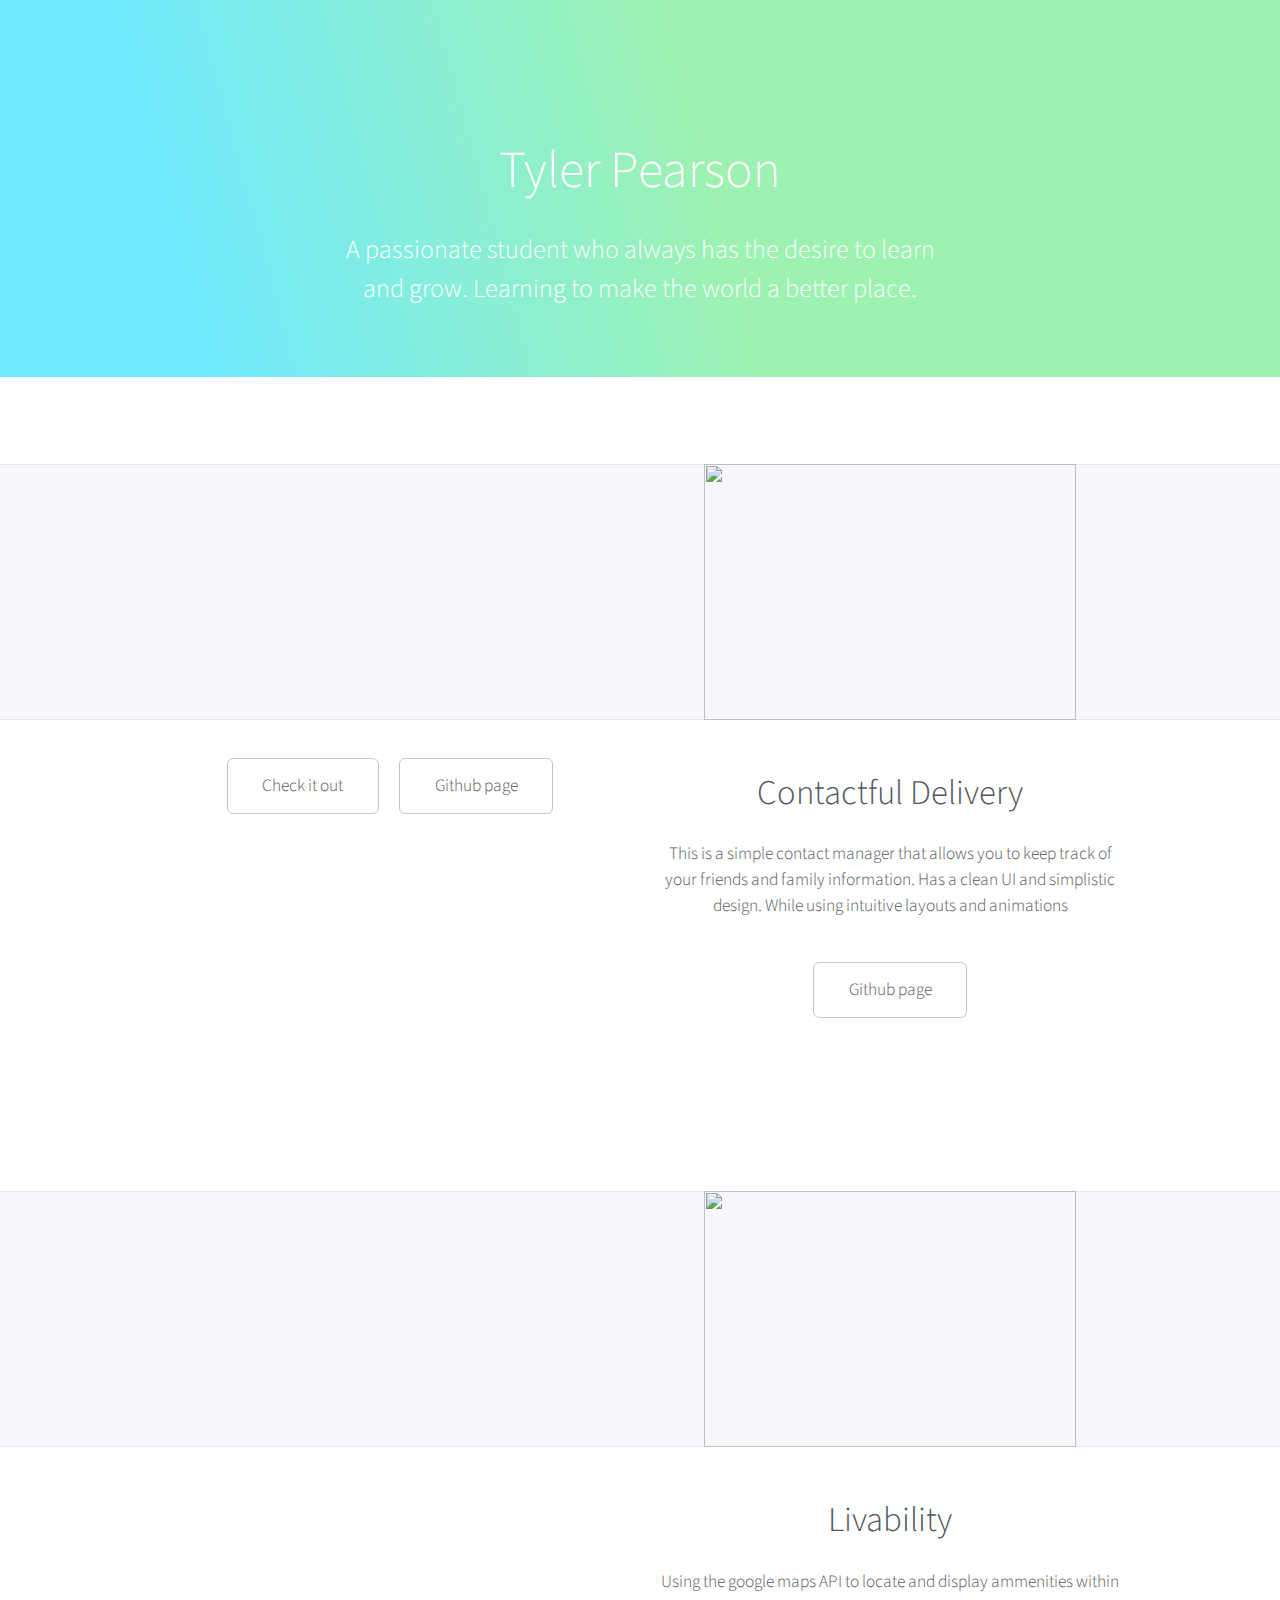
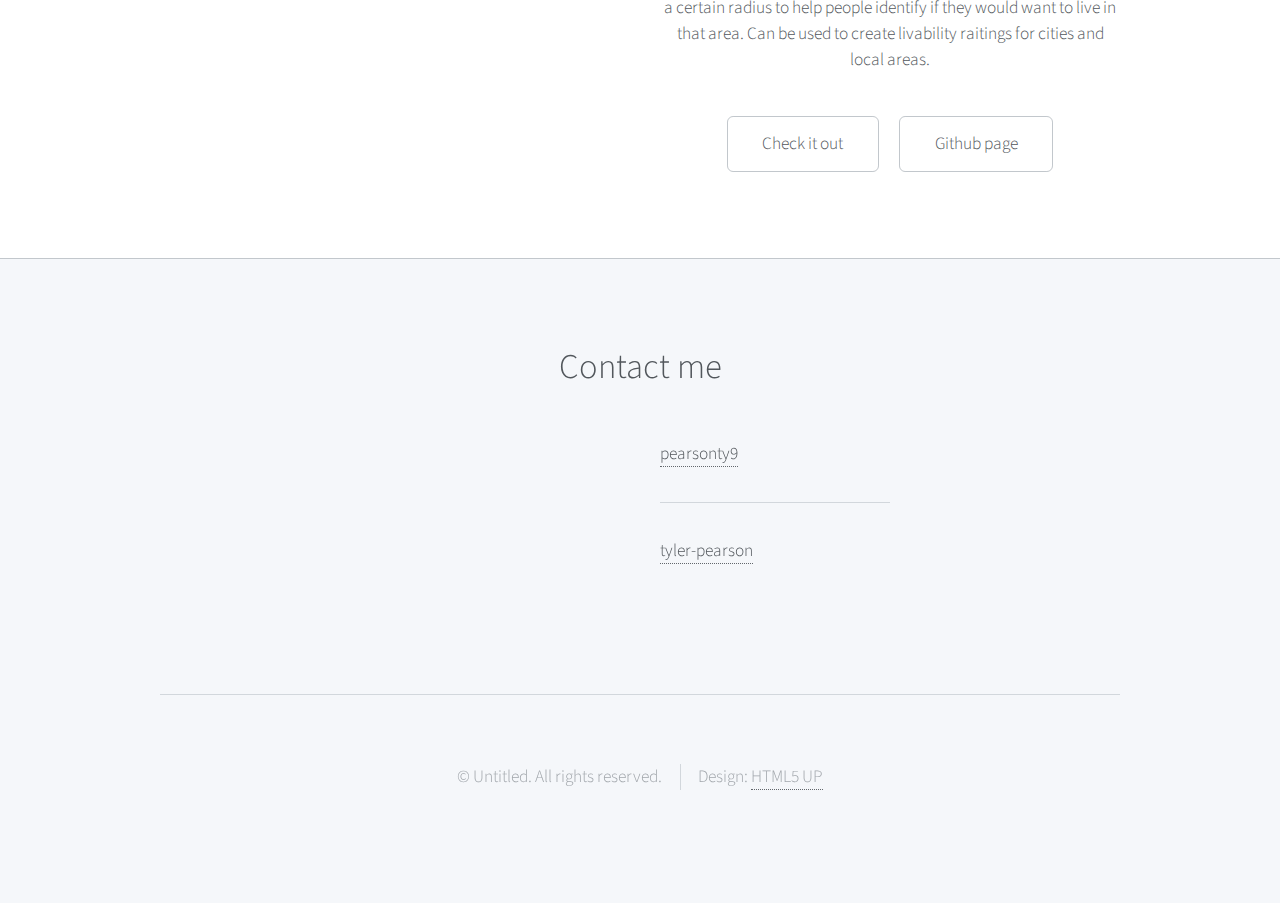
==== commit 9e29eaab: "updated project descriptions" ====
--- a/index.html
+++ b/index.html
@@ -34,7 +34,53 @@
 						<div class="row">
 							<section class="col-6 col-12-narrower feature">
 								<div class="image-wrapper first">
+									<a href="https://knights-table.herokuapp.com/" class="image featured first"><img src="images/knightsTable.png" alt="" style="width:256px; margin: 0 auto;"/></a>
+								</div>
+								<header>
+									<h2>Knights Table</h2>
+								</header>
+								<p>Remeber all those times when you didn't know what to eat. You were with a bunch of friends who couldnt decide or you are somewhere you have never been.
+									Knights table solves this problem by giving you a deck of cards full of places around you that you and your friends can swipe through.
+								</p>
+								<ul class="actions">
+									<li><a href="https://knights-table.herokuapp.com/" class="button">Check it out</a></li>
+									<li><a href="https://github.com/cgrady3/KnightsTable" class="button">Github page</a></li>
+								</ul>
+							</section>
+							<section class="col-6 col-12-narrower feature">
+								<div class="image-wrapper first">
+									<a href="https://github.com/cgrady3/COP4331_LAMP_userDirectory" class="image featured first"><img src="images/contactfulDelivery.png" alt="" style="height:256px; width: 90%; margin: 0 auto;" /></a>
+								</div>
+								<header>
+									<h2>Contactful Delivery</h2>
+								</header>
+								<p>This is a simple contact manager that allows you to keep track of your friends and family information. Has a clean UI and simplistic design.
+									While using intuitive layouts and animations </p>
+								<ul class="actions">
+									<li><a href="https://github.com/cgrady3/COP4331_LAMP_userDirectory" class="button">Github page</a></li>
+								</ul>
+							</section>
+						</div>
+					</div>
+				</div>
+
+				<div class="wrapper">
+					<div class="container">
+						<div class="row">
+							<section class="col-6 col-12-narrower feature">
+								<div class="image-wrapper first">
 									<a href="https://livability-demo.web.app" class="image featured first"><img src="images/pic01.jpg" alt="" /></a>
+								</div>
+								<header>
+									<h2>PL / 0 Compiler</h2>
+								</header>
+								<p>A compiler for the PL / 0 language wirtten in C that is composed of lexigraphical analyzer, syntax analyzer, intermediate code generator and the final code generator</p>
+								<ul class="actions">
+								</ul>
+							</section>
+							<section class="col-6 col-12-narrower feature">
+								<div class="image-wrapper first">
+									<a href="https://livability-demo.web.app" class="image featured first"><img src="images/livability.png" alt=""  style="height:256px; width: 90%; margin: 0 auto;" /></a>
 								</div>
 								<header>
 									<h2>Livability</h2>
@@ -45,21 +91,6 @@
 								<ul class="actions">
 									<li><a href="https://livability-demo.web.app" class="button">Check it out</a></li>
 									<li><a href="https://github.com/pearsonty9/livability" class="button">Github page</a></li>
-								</ul>
-							</section>
-							<section class="col-6 col-12-narrower feature">
-								<div class="image-wrapper">
-									<a href="#" class="image featured"><img src="images/pic02.jpg" alt="" /></a>
-								</div>
-								<header>
-									<h2>Project 2</h2>
-								</header>
-								<p>Lorem ipsum dolor sit amet consectetur et sed adipiscing elit. Curabitur vel
-								sem sit dolor neque semper magna. Lorem ipsum dolor sit amet consectetur et sed
-								adipiscing elit. Curabitur vel sem sit.</p>
-								<ul class="actions">
-									<li><a href="#" class="button">Check it out</a></li>
-									<li><a href="#" class="button">Github page</a></li>
 								</ul>
 							</section>
 						</div>
@@ -74,6 +105,11 @@
 						</header>
 						<div class="row">
 							<section class="col-6 col-12-narrower">
+								<div class="row gtr-0">
+									<ul class="divided icons col-6 col-12-mobile">
+										<li class="icon solid fa-envelope"><a href="https://github.com/pearsonty9"><span class="extra">pearsonty9@gmail.com</span></a></li>
+									</ul>
+								</div>
 							</section>
 							<section class="col-6 col-12-narrower">
 								<div class="row gtr-0">
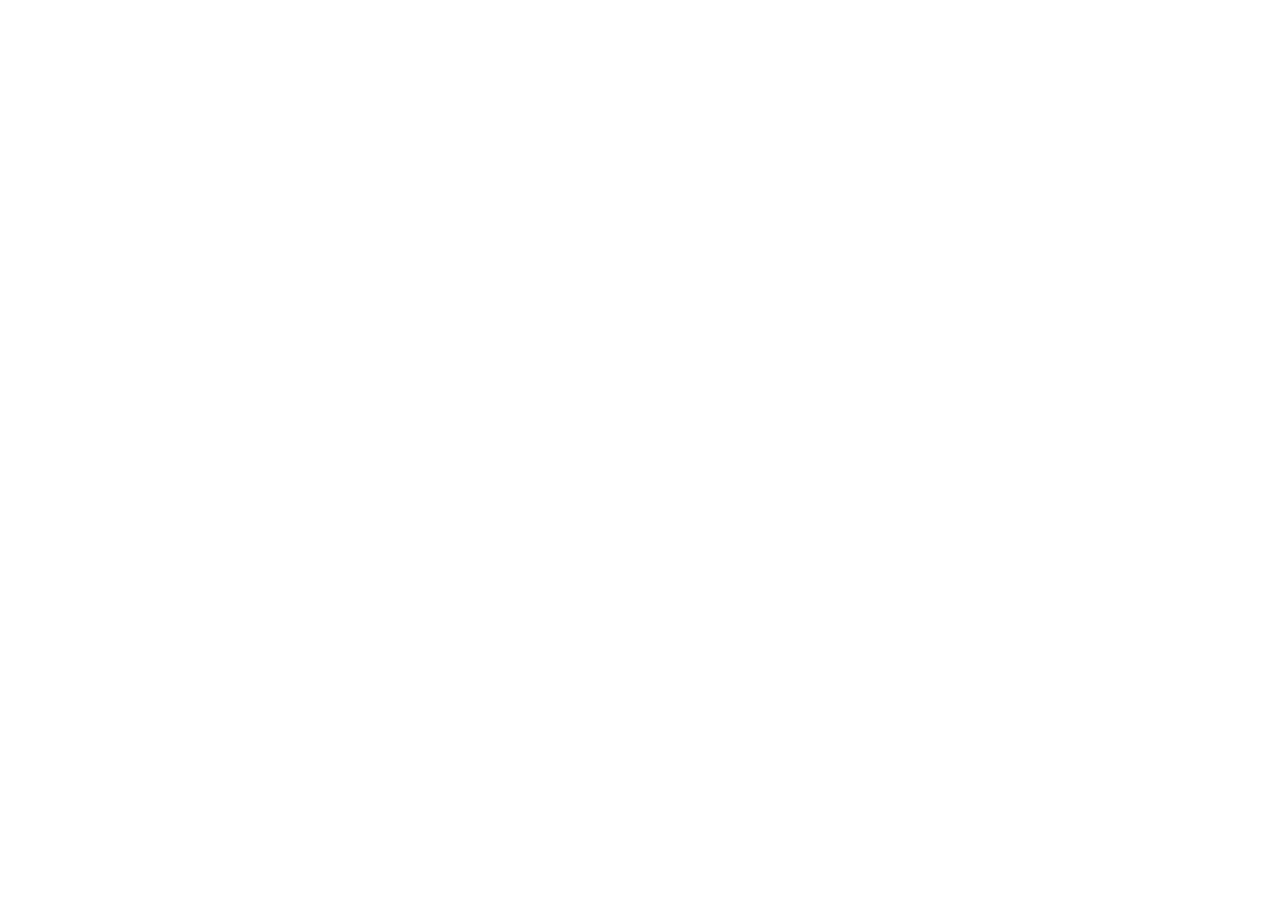
==== commit 8da20d67: "Cleaned up repo and removed old code" ====
--- a/index.html
+++ b/index.html
@@ -1,154 +1,12 @@
-<!DOCTYPE HTML>
-<!--
-	Telephasic by HTML5 UP
-	html5up.net | @ajlkn
-	Free for personal and commercial use under the CCA 3.0 license (html5up.net/license)
--->
-<html>
-	<head>
-		<title>Tyler Pearson</title>
-		<meta charset="utf-8" />
-		<meta name="viewport" content="width=device-width, initial-scale=1, user-scalable=no" />
-		<link rel="stylesheet" href="assets/css/main.css" />
-	</head>
-	<body class="homepage is-preload">
-		<div id="page-wrapper">
-
-			<!-- Header -->
-				<div id="header-wrapper">
-
-					<!-- Hero -->
-						<section id="hero" class="container">
-							<header>
-								<h2>Tyler Pearson</h2>
-							</header>
-							<p>A passionate student who always has the desire to learn<br>
-								and grow. Learning to make the world a better place.</p>
-						</section>
-
-				</div>
-
-			<!-- Features 1 -->
-				<div class="wrapper">
-					<div class="container">
-						<div class="row">
-							<section class="col-6 col-12-narrower feature">
-								<div class="image-wrapper first">
-									<a href="https://knights-table.herokuapp.com/" class="image featured first"><img src="images/knightsTable.png" alt="" style="width:256px; margin: 0 auto;"/></a>
-								</div>
-								<header>
-									<h2>Knights Table</h2>
-								</header>
-								<p>Remeber all those times when you didn't know what to eat. You were with a bunch of friends who couldnt decide or you are somewhere you have never been.
-									Knights table solves this problem by giving you a deck of cards full of places around you that you and your friends can swipe through.
-								</p>
-								<ul class="actions">
-									<li><a href="https://knights-table.herokuapp.com/" class="button">Check it out</a></li>
-									<li><a href="https://github.com/cgrady3/KnightsTable" class="button">Github page</a></li>
-								</ul>
-							</section>
-							<section class="col-6 col-12-narrower feature">
-								<div class="image-wrapper first">
-									<a href="https://github.com/cgrady3/COP4331_LAMP_userDirectory" class="image featured first"><img src="images/contactfulDelivery.png" alt="" style="height:256px; width: 90%; margin: 0 auto;" /></a>
-								</div>
-								<header>
-									<h2>Contactful Delivery</h2>
-								</header>
-								<p>This is a simple contact manager that allows you to keep track of your friends and family information. Has a clean UI and simplistic design.
-									While using intuitive layouts and animations </p>
-								<ul class="actions">
-									<li><a href="https://github.com/cgrady3/COP4331_LAMP_userDirectory" class="button">Github page</a></li>
-								</ul>
-							</section>
-						</div>
-					</div>
-				</div>
-
-				<div class="wrapper">
-					<div class="container">
-						<div class="row">
-							<section class="col-6 col-12-narrower feature">
-								<div class="image-wrapper first">
-									<a href="https://livability-demo.web.app" class="image featured first"><img src="images/pic01.jpg" alt="" /></a>
-								</div>
-								<header>
-									<h2>PL / 0 Compiler</h2>
-								</header>
-								<p>A compiler for the PL / 0 language wirtten in C that is composed of lexigraphical analyzer, syntax analyzer, intermediate code generator and the final code generator</p>
-								<ul class="actions">
-								</ul>
-							</section>
-							<section class="col-6 col-12-narrower feature">
-								<div class="image-wrapper first">
-									<a href="https://livability-demo.web.app" class="image featured first"><img src="images/livability.png" alt=""  style="height:256px; width: 90%; margin: 0 auto;" /></a>
-								</div>
-								<header>
-									<h2>Livability</h2>
-								</header>
-								<p>Using the google maps API to locate and display ammenities within a certain radius
-                   to help people identify if they would want to live in that area. Can be used to create 
-                   livability raitings for cities and local areas.</p>
-								<ul class="actions">
-									<li><a href="https://livability-demo.web.app" class="button">Check it out</a></li>
-									<li><a href="https://github.com/pearsonty9/livability" class="button">Github page</a></li>
-								</ul>
-							</section>
-						</div>
-					</div>
-				</div>
-
-			<!-- Footer -->
-				<div id="footer-wrapper">
-					<div id="footer" class="container">
-						<header class="major">
-							<h2>Contact me</h2>
-						</header>
-						<div class="row">
-							<section class="col-6 col-12-narrower">
-								<div class="row gtr-0">
-									<ul class="divided icons col-6 col-12-mobile">
-										<li class="icon solid fa-envelope"><a href="https://github.com/pearsonty9"><span class="extra">pearsonty9@gmail.com</span></a></li>
-									</ul>
-								</div>
-							</section>
-							<section class="col-6 col-12-narrower">
-								<div class="row gtr-0">
-									<ul class="divided icons col-6 col-12-mobile">
-										<li class="icon brands fa-github"><a href="https://github.com/pearsonty9"><span class="extra">github.com/</span>pearsonty9</a></li>
-										<li class="icon brands fa-linkedin"><a href="https://www.linkedin.com/in/tyler-pearson-6b5842195/"><span class="extra">linkedin.com/</span>tyler-pearson</a></li>
-									</ul>
-								</div>
-							</section>
-						</div>
-					</div>
-					<div id="copyright" class="container">
-						<ul class="menu">
-							<li>&copy; Untitled. All rights reserved.</li><li>Design: <a href="http://html5up.net">HTML5 UP</a></li>
-						</ul>
-					</div>
-				</div>
-
-		</div>
-
-		<!-- Scripts -->
-			<script src="assets/js/jquery.min.js"></script>
-			<script src="assets/js/jquery.dropotron.min.js"></script>
-			<script src="assets/js/browser.min.js"></script>
-			<script src="assets/js/breakpoints.min.js"></script>
-			<script src="assets/js/util.js"></script>
-			<script src="assets/js/main.js"></script>
-
-
-		<!-- The core Firebase JS SDK is always required and must be listed first -->
-			<script src="/__/firebase/8.3.1/firebase-app.js"></script>
-
-		<!-- TODO: Add SDKs for Firebase products that you want to use
-			https://firebase.google.com/docs/web/setup#available-libraries -->
-			<script src="/__/firebase/8.3.1/firebase-analytics.js"></script>
-
-		<!-- Initialize Firebase -->
-			<script src="/__/firebase/init.js"></script>
-
-
-	</body>
+<!DOCTYPE html>
+<html lang="en">
+<head>
+	<meta charset="UTF-8">
+	<meta http-equiv="X-UA-Compatible" content="IE=edge">
+	<meta name="viewport" content="width=device-width, initial-scale=1.0">
+	<title>Document</title>
+</head>
+<body>
+	
+</body>
 </html>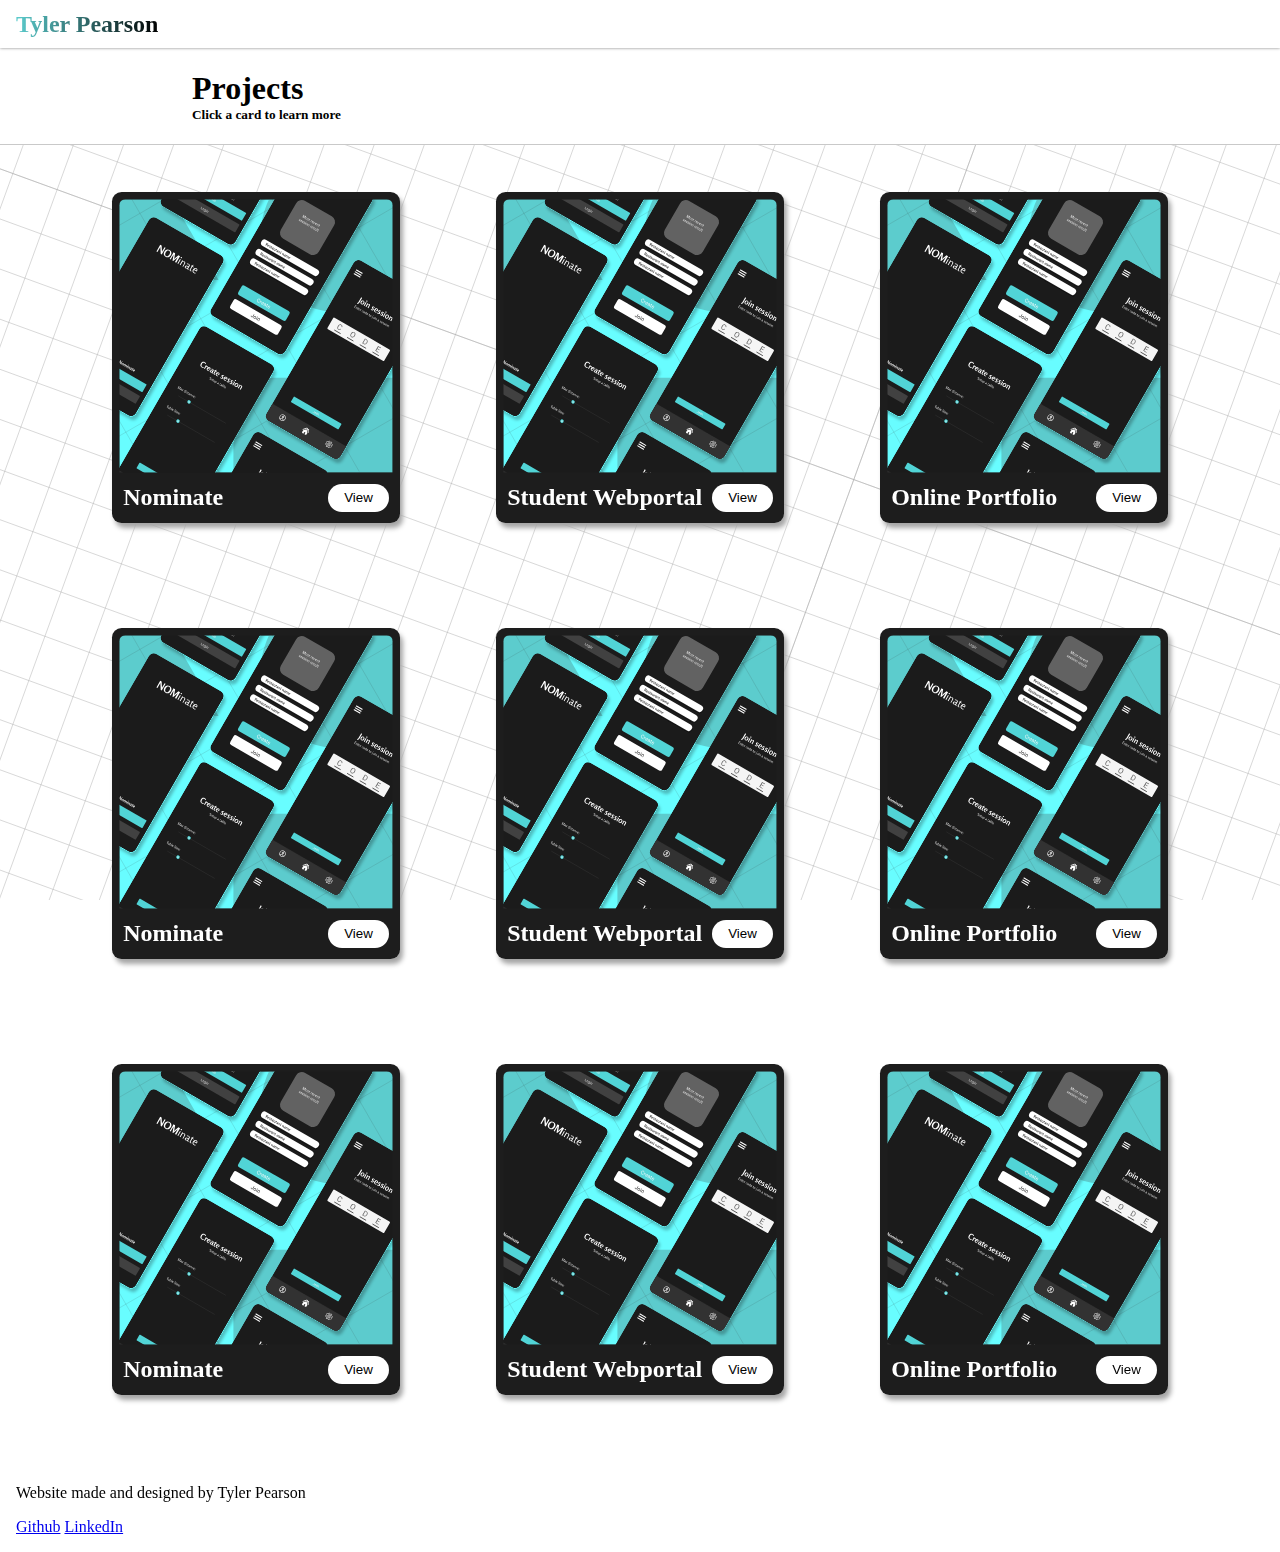
==== commit 923ff71b: "Header typograph fixes" ====
--- a/index.html
+++ b/index.html
@@ -4,9 +4,112 @@
 	<meta charset="UTF-8">
 	<meta http-equiv="X-UA-Compatible" content="IE=edge">
 	<meta name="viewport" content="width=device-width, initial-scale=1.0">
+    <link rel="stylesheet" href="./styles.css">
 	<title>Document</title>
 </head>
 <body>
-	
+    <nav class="navbar">
+        <h2 class="nav-title">Tyler Pearson</h2>
+        <!-- <ul class="nav-links">
+            <li><a href="" class="nav-link">Home</a></li>
+            <li><a href="" class="nav-link">About me</a></li>
+        </ul> -->
+    </nav>
+    <header class="header">
+        <div class="header-content">
+            <h2 class="header-title">Projects</h2>
+            <h5 class="header-subtitle">Click a card to learn more</h5>
+        </div>
+    </header>
+    <main>
+        <ul class="project-list">
+            <li class="project">
+                <div class="project-card">
+                    <img src="images/nominate.svg" alt="Project image" class="project-card-image">
+                    <div class="project-card-footer">
+                        <h3 class="project-card-title">Nominate</h3>
+                        <button class="project-card-button">View</button>
+                    </div>
+                </div>
+            </li>
+            <li class="project">
+                <div class="project-card">
+                    <img src="images/nominate.svg" alt="Project image" class="project-card-image">
+                    <div class="project-card-footer">
+                        <h3 class="project-card-title">Student Webportal</h3>
+                        <button class="project-card-button">View</button>
+                    </div>
+                </div>
+            </li>
+            <li class="project">
+                <div class="project-card">
+                    <img src="images/nominate.svg" alt="Project image" class="project-card-image">
+                    <div class="project-card-footer">
+                        <h3 class="project-card-title">Online Portfolio</h3>
+                        <button class="project-card-button">View</button>
+                    </div>
+                </div>
+            </li>
+            <li class="project">
+                <div class="project-card">
+                    <img src="images/nominate.svg" alt="Project image" class="project-card-image">
+                    <div class="project-card-footer">
+                        <h3 class="project-card-title">Nominate</h3>
+                        <button class="project-card-button">View</button>
+                    </div>
+                </div>
+            </li>
+            <li class="project">
+                <div class="project-card">
+                    <img src="images/nominate.svg" alt="Project image" class="project-card-image">
+                    <div class="project-card-footer">
+                        <h3 class="project-card-title">Student Webportal</h3>
+                        <button class="project-card-button">View</button>
+                    </div>
+                </div>
+            </li>
+            <li class="project">
+                <div class="project-card">
+                    <img src="images/nominate.svg" alt="Project image" class="project-card-image">
+                    <div class="project-card-footer">
+                        <h3 class="project-card-title">Online Portfolio</h3>
+                        <button class="project-card-button">View</button>
+                    </div>
+                </div>
+            </li>
+            <li class="project">
+                <div class="project-card">
+                    <img src="images/nominate.svg" alt="Project image" class="project-card-image">
+                    <div class="project-card-footer">
+                        <h3 class="project-card-title">Nominate</h3>
+                        <button class="project-card-button">View</button>
+                    </div>
+                </div>
+            </li>
+            <li class="project">
+                <div class="project-card">
+                    <img src="images/nominate.svg" alt="Project image" class="project-card-image">
+                    <div class="project-card-footer">
+                        <h3 class="project-card-title">Student Webportal</h3>
+                        <button class="project-card-button">View</button>
+                    </div>
+                </div>
+            </li>
+            <li class="project">
+                <div class="project-card">
+                    <img src="images/nominate.svg" alt="Project image" class="project-card-image">
+                    <div class="project-card-footer">
+                        <h3 class="project-card-title">Online Portfolio</h3>
+                        <button class="project-card-button">View</button>
+                    </div>
+                </div>
+            </li>
+        </ul>
+    </main>
+    <footer>
+        <p>Website made and designed by Tyler Pearson</p>
+        <a href="https://github.com/pearsonty9">Github</a>
+        <a href="https://www.linkedin.com/in/pearson-tyler/">LinkedIn</a>
+    </footer>
 </body>
 </html>--- a/styles.css
+++ b/styles.css
@@ -0,0 +1,237 @@
+:root {
+    --project-card-image-width: 18rem;
+    --project-card-gap: 8rem;
+    --project-item-width: calc(var(--project-card-image-width) + var(--project-card-gap));
+    --name-gradient: linear-gradient(90deg, #5ccccd, #000000);
+    --card-animation-time: 0.3s;
+    --background-color: white;
+}
+  
+
+html, body {
+    /* font-family:'Franklin Gothic Medium', 'Arial Narrow', Arial, sans-serif; */
+    margin: 0;
+    height: calc(100vh - 9rem);
+}
+
+main {
+    display: flex;
+    justify-content: center;
+    padding: 1rem;
+    margin-top: 9rem;
+    min-height: calc(100vh - 11rem - 100px);;
+    box-shadow: 3px 3px 3px black;
+}
+
+main::before {
+    content: '';
+    
+    background-color: var(--background-color);
+	background-image: url(/images/grid-background.svg);
+    background-attachment: fixed;
+    background-size: cover;
+    
+    position: fixed;
+    top:0 ;
+
+    height: 100%;
+    width: 100%;
+    z-index: -1;
+}
+
+.project-list {
+    display: flex;
+    flex-wrap: wrap;
+    gap: var(--project-card-gap);
+    max-width: calc((var(--project-item-width) * 3) - var(--project-card-gap));
+
+    padding: 2rem;
+    margin: auto;
+
+    list-style: none;
+}
+
+.project {
+    height: 340px;
+}
+
+.project-card {
+    color: white;
+    background-color: rgb(29, 29, 29);
+
+    display: flex;
+    flex-direction: column;
+
+    max-width: 18rem;
+
+    border-radius: 0.6rem;
+	box-shadow: 3px 5px 5px rgb(165, 165, 165);
+    transition: all var(--card-animation-time) ease;
+}
+
+.project:focus {
+    outline: none;
+}
+
+.project:focus-within .project-card-image, .project:hover .project-card-image {
+    border-radius: 0.6rem 0.6rem 0 0;
+	transform: scale(1);
+    margin-bottom: 0.55rem;
+}
+
+.project-card-title {
+    font-size: 1.5rem;
+    white-space: nowrap;
+    text-overflow: ellipsis;
+    
+    overflow: hidden;
+
+    margin: 0;
+}
+
+.project-card-image {
+    width: var(--project-card-image-width);
+    height: var(--project-card-image-width);
+    
+    border-radius: 0.4rem 0.4rem 0 0;
+
+    transform: scale(0.95);
+    transition: all var(--card-animation-time) ease;
+
+    cursor: pointer;
+}
+
+.project-card-footer {
+    display: flex;
+	justify-content: space-between;
+	align-items: center;
+    margin: 0.25rem 0.7rem 0.7rem;
+}
+
+.project-card-button {
+	color: rgb(0, 0, 0);
+    background-color: #ffffff;
+	
+    padding: 0.4rem 1rem;
+
+    border: none;
+	border-radius: 1rem;
+
+    cursor: pointer;
+}
+
+.project-card-button:hover {
+    color: rgb(0, 0, 0);
+    background-color: rgba(255, 255, 255, 0.9);
+}
+
+@media screen and (max-width: 1280px) {
+    .project-list {
+        max-width: calc((var(--project-item-width) * 3) - var(--project-card-gap));
+    }
+
+    :root {
+        --project-card-gap: 6rem;
+    }
+}
+
+@media screen and (max-width: 1180px) {
+    .project-list {
+        max-width: calc((var(--project-item-width) * 2) - var(--project-card-gap));
+    }
+
+    :root {
+        --project-card-gap: 8rem;
+    }
+}
+
+@media screen and (max-width: 830px) {
+    .project-list {
+        max-width: calc((var(--project-item-width) * 2) - var(--project-card-gap));
+    }
+
+    :root {
+        --project-card-gap: 4rem;
+    }
+}
+
+@media screen and (max-width: 736px) {
+    .project-list {
+        max-width: calc((var(--project-item-width) * 1) - var(--project-card-gap));
+    }
+}
+
+@media screen and (max-width: 400px) {
+    .project-list {
+        padding: 0;
+    }
+}
+
+.navbar {
+    display: flex;
+    height: 3rem;
+
+    position: fixed;
+    top: 0;
+    left: 0;
+    right: 0;
+
+    padding: 0 1rem;
+
+    background-color: white;
+
+    z-index: 1000;
+    box-shadow: 0 0 3px rgb(128, 128, 128);
+}
+.nav-title {
+    align-self: center;
+	font-weight: bold;
+	background-image: var(--name-gradient);
+	-webkit-background-clip: text;
+	color: transparent;
+
+    margin: 0;
+}
+
+.nav-links {
+    display: flex;
+    list-style: none;
+    gap: 2rem;
+}
+
+.header {
+    position: absolute;
+    display: flex;
+    height: 6rem;
+    top: 3rem;
+    width: 100%;
+}
+
+.header-content {
+    display: flex;
+    justify-content: center;
+    flex-direction: column;
+
+    position: sticky;
+    top: 3rem;
+    width: 100%;
+    height: 4rem;
+    padding: 1rem 15%;
+    background-color: white;
+    z-index: 999;
+
+    border-bottom: 1px solid rgb(201, 201, 201);
+}
+
+.header-title, .header-subtitle {
+    margin: 0;
+}
+
+.header-title {
+    font-size: 2rem;
+}
+
+footer {
+    background-color: white;
+    padding: 1rem;
+}
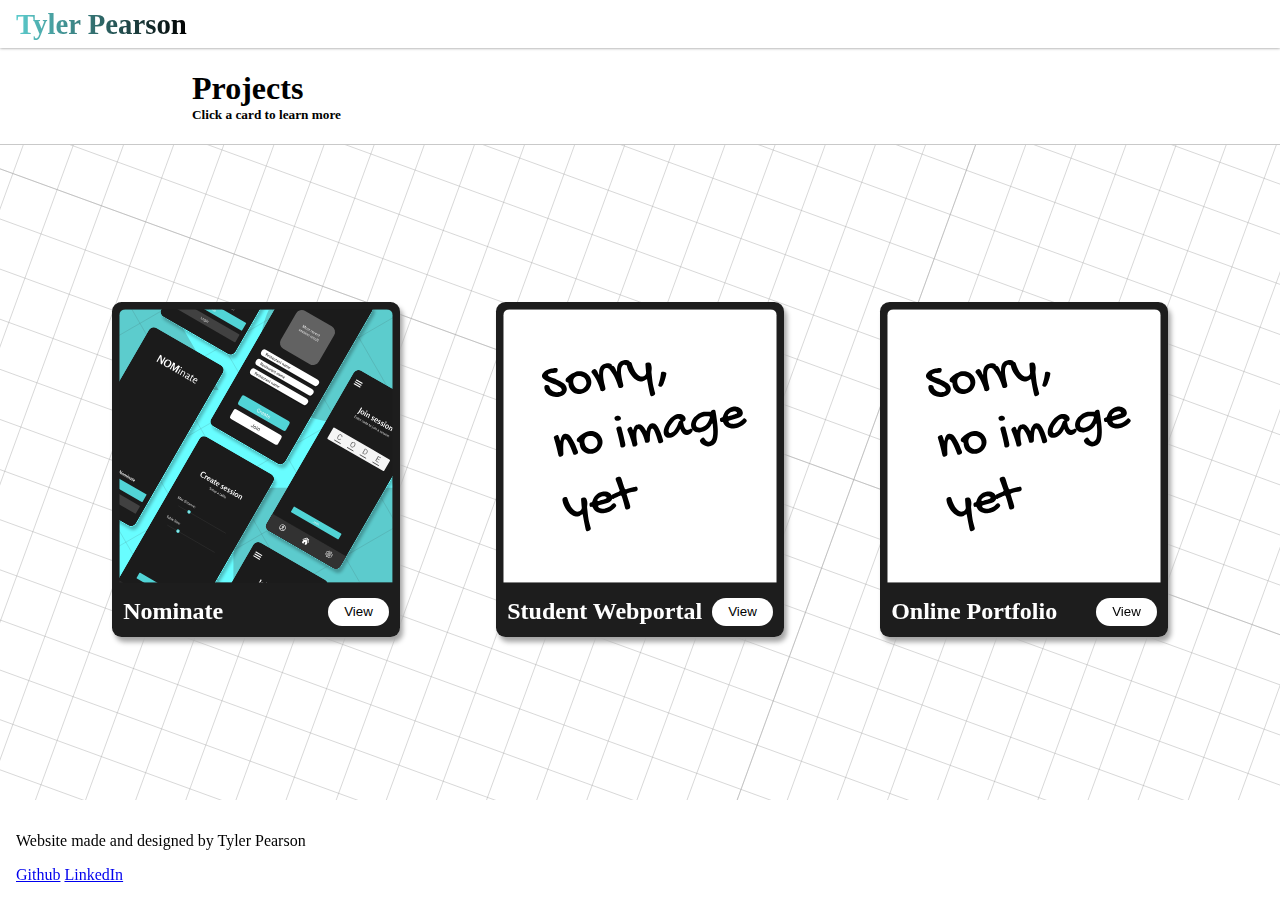
==== commit 177f0af2: "Added pages for different projects" ====
--- a/index.html
+++ b/index.html
@@ -5,11 +5,11 @@
 	<meta http-equiv="X-UA-Compatible" content="IE=edge">
 	<meta name="viewport" content="width=device-width, initial-scale=1.0">
     <link rel="stylesheet" href="./styles.css">
-	<title>Document</title>
+	<title>Tyler Pearson - Projects</title>
 </head>
 <body>
     <nav class="navbar">
-        <h2 class="nav-title">Tyler Pearson</h2>
+        <a href="./index.html" class="nav-title">Tyler Pearson</a>
         <!-- <ul class="nav-links">
             <li><a href="" class="nav-link">Home</a></li>
             <li><a href="" class="nav-link">About me</a></li>
@@ -21,11 +21,13 @@
             <h5 class="header-subtitle">Click a card to learn more</h5>
         </div>
     </header>
-    <main>
+    <main class="project-page">
         <ul class="project-list">
             <li class="project">
                 <div class="project-card">
-                    <img src="images/nominate.svg" alt="Project image" class="project-card-image">
+                    <a href="projects/nominate.html">
+                        <img src="images/nominate.svg" alt="nominate project image" class="project-card-image">
+                    </a>
                     <div class="project-card-footer">
                         <h3 class="project-card-title">Nominate</h3>
                         <button class="project-card-button">View</button>
@@ -34,7 +36,9 @@
             </li>
             <li class="project">
                 <div class="project-card">
-                    <img src="images/nominate.svg" alt="Project image" class="project-card-image">
+                    <a href="projects/webportal.html">
+                        <img src="images/sample-image.svg" alt="webportal project image" class="project-card-image">
+                    </a>
                     <div class="project-card-footer">
                         <h3 class="project-card-title">Student Webportal</h3>
                         <button class="project-card-button">View</button>
@@ -43,61 +47,9 @@
             </li>
             <li class="project">
                 <div class="project-card">
-                    <img src="images/nominate.svg" alt="Project image" class="project-card-image">
-                    <div class="project-card-footer">
-                        <h3 class="project-card-title">Online Portfolio</h3>
-                        <button class="project-card-button">View</button>
-                    </div>
-                </div>
-            </li>
-            <li class="project">
-                <div class="project-card">
-                    <img src="images/nominate.svg" alt="Project image" class="project-card-image">
-                    <div class="project-card-footer">
-                        <h3 class="project-card-title">Nominate</h3>
-                        <button class="project-card-button">View</button>
-                    </div>
-                </div>
-            </li>
-            <li class="project">
-                <div class="project-card">
-                    <img src="images/nominate.svg" alt="Project image" class="project-card-image">
-                    <div class="project-card-footer">
-                        <h3 class="project-card-title">Student Webportal</h3>
-                        <button class="project-card-button">View</button>
-                    </div>
-                </div>
-            </li>
-            <li class="project">
-                <div class="project-card">
-                    <img src="images/nominate.svg" alt="Project image" class="project-card-image">
-                    <div class="project-card-footer">
-                        <h3 class="project-card-title">Online Portfolio</h3>
-                        <button class="project-card-button">View</button>
-                    </div>
-                </div>
-            </li>
-            <li class="project">
-                <div class="project-card">
-                    <img src="images/nominate.svg" alt="Project image" class="project-card-image">
-                    <div class="project-card-footer">
-                        <h3 class="project-card-title">Nominate</h3>
-                        <button class="project-card-button">View</button>
-                    </div>
-                </div>
-            </li>
-            <li class="project">
-                <div class="project-card">
-                    <img src="images/nominate.svg" alt="Project image" class="project-card-image">
-                    <div class="project-card-footer">
-                        <h3 class="project-card-title">Student Webportal</h3>
-                        <button class="project-card-button">View</button>
-                    </div>
-                </div>
-            </li>
-            <li class="project">
-                <div class="project-card">
-                    <img src="images/nominate.svg" alt="Project image" class="project-card-image">
+                    <a href="projects/portfolio.html">
+                        <img src="images/sample-image.svg" alt="webportal project image" class="project-card-image">
+                    </a>
                     <div class="project-card-footer">
                         <h3 class="project-card-title">Online Portfolio</h3>
                         <button class="project-card-button">View</button>
--- a/styles.css
+++ b/styles.css
@@ -9,12 +9,11 @@
   
 
 html, body {
-    /* font-family:'Franklin Gothic Medium', 'Arial Narrow', Arial, sans-serif; */
-    margin: 0;
-    height: calc(100vh - 9rem);
-}
-
-main {
+    margin: 0;
+    /* height: calc(100vh - 9rem); */
+}
+
+.project-page {
     display: flex;
     justify-content: center;
     padding: 1rem;
@@ -23,7 +22,7 @@
     box-shadow: 3px 3px 3px black;
 }
 
-main::before {
+.project-page::before {
     content: '';
     
     background-color: var(--background-color);
@@ -37,6 +36,10 @@
     height: 100%;
     width: 100%;
     z-index: -1;
+}
+
+main {
+    margin-top: 3rem;
 }
 
 .project-list {
@@ -185,6 +188,7 @@
 }
 .nav-title {
     align-self: center;
+    font-size: 1.8rem;
 	font-weight: bold;
 	background-image: var(--name-gradient);
 	-webkit-background-clip: text;
